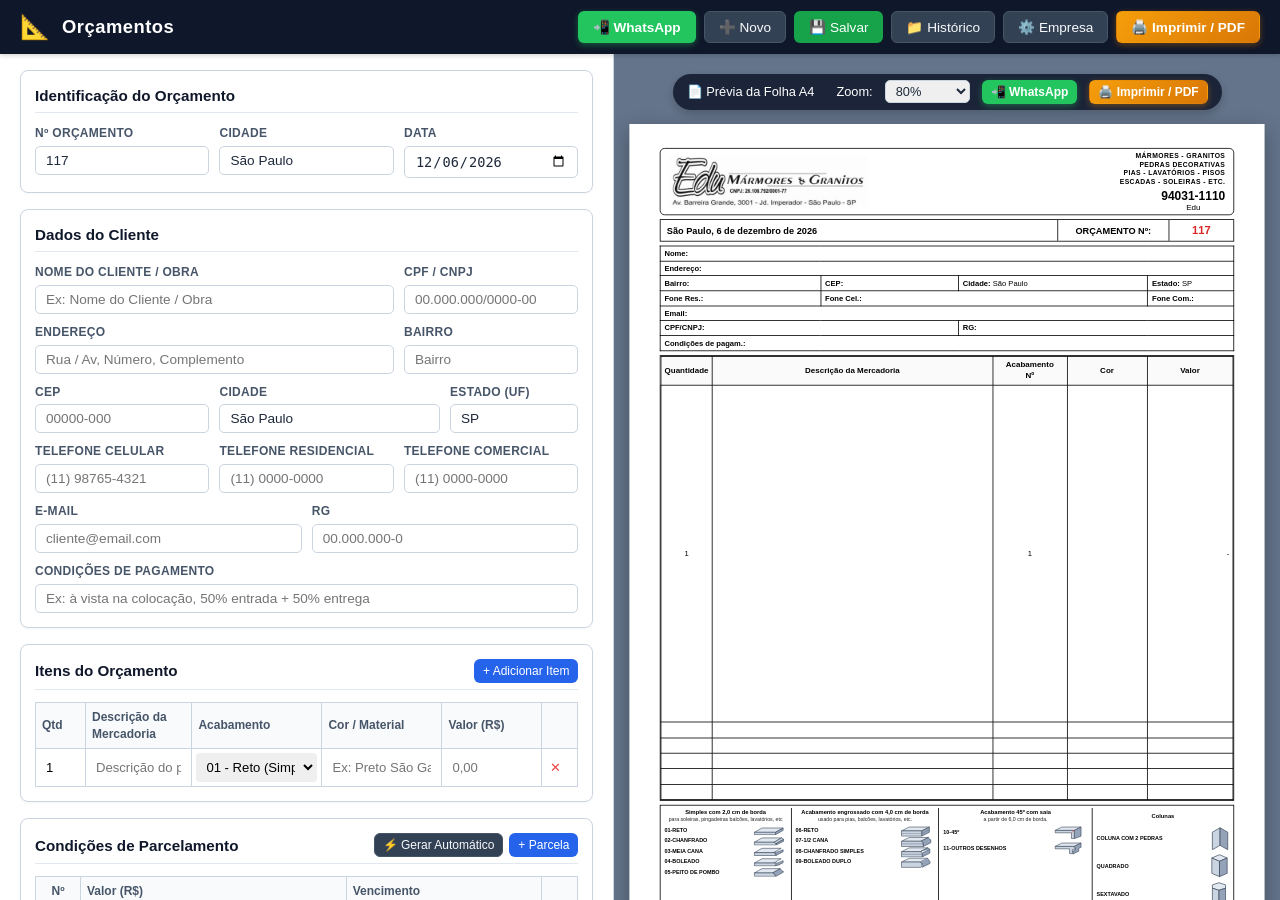
==== AndroidApp/Assets/www/index.html @ 476c9a17 "feat: Sistema de Orcamentos para Marmoraria com impressao A4 e suporte Android" ====
<!DOCTYPE html>
<html lang="pt-BR">
<head>
  <meta charset="UTF-8">
  <meta name="viewport" content="width=device-width, initial-scale=1.0, maximum-scale=1.0, user-scalable=no">
  <title>Sistema de Orçamentos - Marmoraria</title>
  <link rel="manifest" href="manifest.json">
  <meta name="theme-color" content="#0f172a">
  <meta name="apple-mobile-web-app-capable" content="yes">
  <meta name="apple-mobile-web-app-status-bar-style" content="black-translucent">
  <link rel="apple-touch-icon" href="icon-192.png">
  <link rel="stylesheet" href="style.css">
</head>
<body class="tab-form-active">

  <!-- BARRA DE NAVEGAÇÃO SUPERIOR -->
  <header class="top-navbar no-print">
    <div class="brand">
      <span class="brand-icon">📐</span>
      <h1>Orçamentos</h1>
    </div>
    <div class="nav-actions">
      <button type="button" class="btn btn-whatsapp" id="btn-whatsapp" onclick="enviarWhatsApp()" title="Enviar Orçamento pelo WhatsApp">
        📲 WhatsApp
      </button>
      <button type="button" class="btn btn-secondary" id="btn-novo-orcamento">
        ➕ Novo
      </button>
      <button type="button" class="btn btn-success" id="btn-salvar-orcamento">
        💾 Salvar
      </button>
      <button type="button" class="btn btn-secondary" id="btn-historico">
        📁 Histórico
      </button>
      <button type="button" class="btn btn-secondary" id="btn-empresa-config">
        ⚙️ Empresa
      </button>
      <button type="button" class="btn btn-print" id="btn-imprimir">
        🖨️ Imprimir / PDF
      </button>
    </div>
  </header>

  <!-- ÁREA PRINCIPAL DIVIDIDA -->
  <main class="main-container">
    
    <!-- PAINEL ESQUERDO: FORMULÁRIO DE ENTRADA -->
    <aside class="form-panel no-print">
      
      <!-- IDENTIFICAÇÃO DO ORÇAMENTO -->
      <section class="section-card">
        <h2 class="section-title">
          <span>Identificação do Orçamento</span>
        </h2>
        <div class="form-grid">
          <div class="form-group col-4">
            <label for="f-numero">Nº Orçamento</label>
            <input type="text" id="f-numero" class="form-control" placeholder="116">
          </div>
          <div class="form-group col-4">
            <label for="f-cidade">Cidade</label>
            <input type="text" id="f-cidade" class="form-control" placeholder="São Paulo">
          </div>
          <div class="form-group col-4">
            <label for="f-data">Data</label>
            <input type="date" id="f-data" class="form-control">
          </div>
        </div>
      </section>

      <!-- DADOS DO CLIENTE -->
      <section class="section-card">
        <h2 class="section-title">
          <span>Dados do Cliente</span>
        </h2>
        <div class="form-grid">
          <div class="form-group col-8">
            <label for="f-cli-nome">Nome do Cliente / Obra</label>
            <input type="text" id="f-cli-nome" class="form-control" placeholder="Ex: Nome do Cliente / Obra">
          </div>
          <div class="form-group col-4">
            <label for="f-cli-cpfcnpj">CPF / CNPJ</label>
            <input type="text" id="f-cli-cpfcnpj" class="form-control" placeholder="00.000.000/0000-00">
          </div>

          <div class="form-group col-8">
            <label for="f-cli-endereco">Endereço</label>
            <input type="text" id="f-cli-endereco" class="form-control" placeholder="Rua / Av, Número, Complemento">
          </div>
          <div class="form-group col-4">
            <label for="f-cli-bairro">Bairro</label>
            <input type="text" id="f-cli-bairro" class="form-control" placeholder="Bairro">
          </div>

          <div class="form-group col-4">
            <label for="f-cli-cep">CEP</label>
            <input type="text" id="f-cli-cep" class="form-control" placeholder="00000-000">
          </div>
          <div class="form-group col-5">
            <label for="f-cli-cidade">Cidade</label>
            <input type="text" id="f-cli-cidade" class="form-control" placeholder="Cidade">
          </div>
          <div class="form-group col-3">
            <label for="f-cli-estado">Estado (UF)</label>
            <input type="text" id="f-cli-estado" class="form-control" placeholder="SP">
          </div>

          <div class="form-group col-4">
            <label for="f-cli-fonecel">Telefone Celular</label>
            <input type="text" id="f-cli-fonecel" class="form-control" placeholder="(11) 98765-4321">
          </div>
          <div class="form-group col-4">
            <label for="f-cli-foneres">Telefone Residencial</label>
            <input type="text" id="f-cli-foneres" class="form-control" placeholder="(11) 0000-0000">
          </div>
          <div class="form-group col-4">
            <label for="f-cli-fonecom">Telefone Comercial</label>
            <input type="text" id="f-cli-fonecom" class="form-control" placeholder="(11) 0000-0000">
          </div>

          <div class="form-group col-6">
            <label for="f-cli-email">E-mail</label>
            <input type="email" id="f-cli-email" class="form-control" placeholder="cliente@email.com">
          </div>
          <div class="form-group col-6">
            <label for="f-cli-rg">RG</label>
            <input type="text" id="f-cli-rg" class="form-control" placeholder="00.000.000-0">
          </div>

          <div class="form-group col-12">
            <label for="f-cli-condpag">Condições de Pagamento</label>
            <input type="text" id="f-cli-condpag" class="form-control" placeholder="Ex: à vista na colocação, 50% entrada + 50% entrega">
          </div>
        </div>
      </section>

      <!-- TABELA DE ITENS / MERCADORIAS -->
      <section class="section-card">
        <div class="section-title">
          <span>Itens do Orçamento</span>
          <button type="button" class="btn btn-primary btn-sm" id="btn-adicionar-item">
            + Adicionar Item
          </button>
        </div>
        
        <table class="items-table">
          <thead>
            <tr>
              <th style="width: 50px;">Qtd</th>
              <th>Descrição da Mercadoria</th>
              <th style="width: 130px;">Acabamento</th>
              <th style="width: 120px;">Cor / Material</th>
              <th style="width: 100px;">Valor (R$)</th>
              <th style="width: 36px;"></th>
            </tr>
          </thead>
          <tbody id="itens-form-tbody">
            <!-- Gerado dinamicamente -->
          </tbody>
        </table>
      </section>

      <!-- PARCELAMENTO E PAGAMENTO -->
      <section class="section-card">
        <div class="section-title">
          <span>Condições de Parcelamento</span>
          <div style="display: flex; gap: 6px;">
            <button type="button" class="btn btn-secondary btn-sm" id="btn-gerar-parcelas">
              ⚡ Gerar Automático
            </button>
            <button type="button" class="btn btn-primary btn-sm" id="btn-adicionar-parcela">
              + Parcela
            </button>
          </div>
        </div>

        <table class="items-table">
          <thead>
            <tr>
              <th style="width: 45px; text-align: center;">Nº</th>
              <th>Valor (R$)</th>
              <th>Vencimento</th>
              <th style="width: 36px;"></th>
            </tr>
          </thead>
          <tbody id="parcelas-form-tbody">
            <!-- Gerado dinamicamente -->
          </tbody>
        </table>
      </section>

      <!-- OBSERVAÇÕES E DADOS BANCÁRIOS -->
      <section class="section-card">
        <h2 class="section-title">
          <span>Observações & Dados Bancários</span>
        </h2>
        <div class="form-grid">
          <div class="form-group col-12">
            <label for="f-observacoes">Observações do Orçamento (em vermelho no documento)</label>
            <textarea id="f-observacoes" class="form-control" rows="2"></textarea>
          </div>
          <div class="form-group col-12">
            <label for="f-dadosbancarios">Dados Bancários / PIX no Rodapé</label>
            <textarea id="f-dadosbancarios" class="form-control" rows="2"></textarea>
          </div>
        </div>
      </section>

    </aside>

    <!-- PAINEL DIREITO: PRÉVIA AO VIVO DA FOLHA A4 -->
    <section class="preview-panel">
      
      <div class="preview-toolbar no-print">
        <span>📄 Prévia da Folha A4</span>
        <label for="preview-zoom" style="font-size: 0.8rem; margin-left: 10px;">Zoom:</label>
        <select id="preview-zoom" class="form-control" style="width: 85px; padding: 2px 6px; font-size: 0.8rem;">
          <option value="0.7">70%</option>
          <option value="0.8" selected>80%</option>
          <option value="0.9">90%</option>
          <option value="1.0">100%</option>
        </select>
        <button type="button" class="btn btn-whatsapp btn-sm" onclick="enviarWhatsApp()" title="Enviar pelo WhatsApp">
          📲 WhatsApp
        </button>
        <button type="button" class="btn btn-print btn-sm" onclick="executarImpressao()">
          🖨️ Imprimir / PDF
        </button>
      </div>

      <!-- =========================================================
           DOCUMENTO A4 IMPRESSO (LAYOUT IDÊNTICO AO EXEMPLO FORNECIDO)
           ========================================================= -->
      <div class="a4-sheet" id="a4-sheet-document" style="transform: scale(0.8); margin-bottom: -60px;">
        
        <!-- 1. CABEÇALHO DA EMPRESA -->
        <header class="orc-header">
          <div class="header-left">
            <img src="logo.png" alt="Edu Mármores & Granitos" class="header-logo-img" id="p-emp-logo-img">
          </div>
          <div class="header-right">
            <div class="specialties-list" id="p-emp-especialidades">
              <div>MÁRMORES - GRANITOS</div>
              <div>PEDRAS DECORATIVAS</div>
              <div>PIAS - LAVATÓRIOS - PISOS</div>
              <div>ESCADAS - SOLEIRAS - ETC.</div>
            </div>
            <div class="header-phones" id="p-emp-phones-container">
              <div class="phone-contact">
                <span class="phone-number" id="p-emp-fone1">94031-1110</span>
                <span class="person-name" id="p-emp-resp1">Edu</span>
              </div>
            </div>
          </div>
        </header>

        <!-- 2. DATA E NÚMERO DO ORÇAMENTO -->
        <div class="orc-meta-bar">
          <div class="orc-meta-date" id="p-data-extenso">
            São Paulo, 21 de janeiro de 2021
          </div>
          <div class="orc-meta-title">
            ORÇAMENTO Nº:
          </div>
          <div class="orc-meta-number" id="p-numero">
            116
          </div>
        </div>

        <!-- 3. DADOS DO CLIENTE -->
        <table class="client-info-table">
          <tbody>
            <tr>
              <td colspan="4"><span class="lbl">Nome: </span><span class="val" id="p-cli-nome"></span></td>
            </tr>
            <tr>
              <td colspan="4"><span class="lbl">Endereço: </span><span class="val" id="p-cli-endereco"></span></td>
            </tr>
            <tr>
              <td style="width: 28%;"><span class="lbl">Bairro: </span><span class="val" id="p-cli-bairro"></span></td>
              <td style="width: 24%;"><span class="lbl">CEP: </span><span class="val" id="p-cli-cep"></span></td>
              <td style="width: 33%;"><span class="lbl">Cidade: </span><span class="val" id="p-cli-cidade"></span></td>
              <td style="width: 15%;"><span class="lbl">Estado: </span><span class="val" id="p-cli-estado"></span></td>
            </tr>
            <tr>
              <td style="width: 28%;"><span class="lbl">Fone Res.: </span><span class="val" id="p-cli-foneres"></span></td>
              <td colspan="2"><span class="lbl">Fone Cel.: </span><span class="val" id="p-cli-fonecel"></span></td>
              <td><span class="lbl">Fone Com.: </span><span class="val" id="p-cli-fonecom"></span></td>
            </tr>
            <tr>
              <td colspan="4"><span class="lbl">Email: </span><span class="val" id="p-cli-email"></span></td>
            </tr>
            <tr>
              <td colspan="2"><span class="lbl">CPF/CNPJ: </span><span class="val" id="p-cli-cpfcnpj"></span></td>
              <td colspan="2"><span class="lbl">RG: </span><span class="val" id="p-cli-rg"></span></td>
            </tr>
            <tr>
              <td colspan="4"><span class="lbl">Condições de pagam.: </span><span class="val" id="p-cli-condpag"></span></td>
            </tr>
          </tbody>
        </table>

        <!-- 4. TABELA DE ITENS / MERCADORIAS -->
        <div class="products-table-container">
          <table class="products-table">
            <thead>
              <tr>
                <th class="col-qtd">Quantidade</th>
                <th class="col-desc">Descrição da Mercadoria</th>
                <th class="col-acab">Acabamento<br>Nº</th>
                <th class="col-cor">Cor</th>
                <th class="col-val">Valor</th>
              </tr>
            </thead>
            <tbody id="p-itens-tbody">
              <!-- Itens preenchidos via JavaScript -->
            </tbody>
          </table>
        </div>

        <!-- 5. SEÇÃO DE ILUSTRAÇÕES DE ACABAMENTOS (BORDAS E COLUNAS) -->
        <div class="acabamentos-section">
          <div class="acabamentos-grid">
            
            <!-- Grupo 1: Simples 2.0 cm -->
            <div class="acab-group">
              <div class="acab-header">
                Simples com 2,0 cm de borda<br>
                <span class="sub">para soleiras, pingadeiras balcões, lavatórios, etc</span>
              </div>
              <div class="acab-items-list" id="acab-simples-list">
                <!-- Gerado por acabamentos.js -->
              </div>
            </div>

            <!-- Grupo 2: Engrossado 4.0 cm -->
            <div class="acab-group">
              <div class="acab-header">
                Acabamento engrossado com 4,0 cm de borda<br>
                <span class="sub">usado para pias, balcões, lavatórios, etc.</span>
              </div>
              <div class="acab-items-list" id="acab-engrossado-list">
                <!-- Gerado por acabamentos.js -->
              </div>
            </div>

            <!-- Grupo 3: 45º com saia -->
            <div class="acab-group">
              <div class="acab-header">
                Acabamento 45º com saia<br>
                <span class="sub">a partir de 6,0 cm de borda.</span>
              </div>
              <div class="acab-items-list" id="acab-saia-list">
                <!-- Gerado por acabamentos.js -->
              </div>
            </div>

            <!-- Grupo 4: Colunas -->
            <div class="acab-group">
              <div class="acab-header">
                Colunas
              </div>
              <div class="columns-diagram-container" id="colunas-diagram-box">
                <!-- Gerado por acabamentos.js -->
              </div>
            </div>

          </div>
        </div>

        <!-- 6. SEÇÃO FINANCEIRA: PARCELAS, TOTAL E OBSERVAÇÕES -->
        <div class="financial-section">
          <div class="parcelas-box">
            <table class="parcelas-table">
              <thead>
                <tr>
                  <th style="width: 45px;">parcela</th>
                  <th style="width: 65px;">valor</th>
                  <th>vencimento</th>
                </tr>
              </thead>
              <tbody id="p-parcelas-tbody">
                <!-- Parcelas preenchidas via JavaScript -->
              </tbody>
            </table>
          </div>
          <div class="total-and-obs">
            <div class="total-row">
              <span class="total-title">Valor total :</span>
              <span class="total-currency">R$</span>
              <span class="total-value-display" id="p-total-valor">860,00</span>
            </div>
            <div class="obs-row" id="p-obs-container">
              <div class="obs-box">
                OBS: Material para instalação será por conta do cliente
              </div>
            </div>
          </div>
        </div>

        <!-- 7. BLOCO DE FECHAMENTO (ASSINATURAS E DADOS BANCÁRIOS) -->
        <div class="orc-footer-block">
          <div class="signatures-section">
            <div class="sign-line">VENDEDOR</div>
            <div class="sign-line">COMPRADOR</div>
          </div>

          <!-- 8. DADOS BANCÁRIOS / PIX NO RODAPÉ -->
          <footer class="bank-details-footer" id="p-dadosbancarios">
            Dados Bancarios: Caixa Econômica Agencia:242/ operação 013/ conta poupança 7675-7/ CPF:148.374.878-23 Cicero Eduardo dos Santos
          </footer>
        </div>

      </div>

    </section>

  </main>

  <!-- MODAL: HISTÓRICO DE ORÇAMENTOS -->
  <div class="modal-backdrop" id="modal-historico">
    <div class="modal-content">
      <div class="modal-header">
        <h2>📁 Histórico de Orçamentos Salvos</h2>
        <button type="button" class="modal-close" onclick="fecharModalHistorico()">✕</button>
      </div>
      <div class="modal-body">
        <div id="historico-lista">
          <!-- Lista gerada dinamicamente -->
        </div>
      </div>
      <div class="modal-footer">
        <label class="btn btn-secondary btn-sm" style="margin-right: auto; cursor: pointer;">
          📥 Importar Backup JSON
          <input type="file" accept=".json" style="display: none;" onchange="importarDadosJson(event)">
        </label>
        <button type="button" class="btn btn-secondary btn-sm" onclick="exportarDadosJson()">
          📤 Exportar Backup JSON
        </button>
        <button type="button" class="btn btn-primary btn-sm" onclick="fecharModalHistorico()">
          Fechar
        </button>
      </div>
    </div>
  </div>

  <!-- MODAL: CONFIGURAÇÕES DA EMPRESA -->
  <div class="modal-backdrop" id="modal-empresa">
    <div class="modal-content">
      <div class="modal-header">
        <h2>⚙️ Configurações da Marmoraria</h2>
        <button type="button" class="modal-close" onclick="fecharModalEmpresa()">✕</button>
      </div>
      <div class="modal-body">
        <div class="form-grid">
          <div class="form-group col-4">
            <label for="cfg-logotexto">Texto do Logo (Símbolo)</label>
            <input type="text" id="cfg-logotexto" class="form-control" placeholder="Edu">
          </div>
          <div class="form-group col-8">
            <label for="cfg-nome">Nome Comercial</label>
            <input type="text" id="cfg-nome" class="form-control" placeholder="MÁRMORES & GRANITOS">
          </div>
          <div class="form-group col-6">
            <label for="cfg-cnpj">CNPJ da Empresa</label>
            <input type="text" id="cfg-cnpj" class="form-control" placeholder="00.000.000/0001-00">
          </div>
          <div class="form-group col-6">
            <label for="cfg-cidadepadrao">Cidade Padrão</label>
            <input type="text" id="cfg-cidadepadrao" class="form-control" placeholder="São Paulo">
          </div>
          <div class="form-group col-12">
            <label for="cfg-endereco">Endereço Completo</label>
            <input type="text" id="cfg-endereco" class="form-control">
          </div>
          <div class="form-group col-6">
            <label for="cfg-fone1">Telefone Principal</label>
            <input type="text" id="cfg-fone1" class="form-control" placeholder="94031-1110">
          </div>
          <div class="form-group col-6">
            <label for="cfg-resp1">Responsável</label>
            <input type="text" id="cfg-resp1" class="form-control" placeholder="Edu">
          </div>
          <div class="form-group col-6">
            <label for="cfg-fone2">Telefone Secundário (Opcional)</label>
            <input type="text" id="cfg-fone2" class="form-control" placeholder="Deixe em branco se não houver">
          </div>
          <div class="form-group col-6">
            <label for="cfg-resp2">Responsável Secundário (Opcional)</label>
            <input type="text" id="cfg-resp2" class="form-control" placeholder="Deixe em branco se não houver">
          </div>
          <div class="form-group col-12">
            <label for="cfg-especialidades">Especialidades / Serviços (uma por linha)</label>
            <textarea id="cfg-especialidades" class="form-control" rows="3"></textarea>
          </div>
          <div class="form-group col-12">
            <label for="cfg-dadosbancarios">Dados Bancários / PIX Padrão (Rodapé)</label>
            <textarea id="cfg-dadosbancarios" class="form-control" rows="2"></textarea>
          </div>
          <div class="form-group col-12">
            <label for="cfg-observacoespadrao">Observação Padrão do Orçamento</label>
            <input type="text" id="cfg-observacoespadrao" class="form-control">
          </div>
        </div>
      </div>
      <div class="modal-footer">
        <button type="button" class="btn btn-secondary" onclick="fecharModalEmpresa()">Cancelar</button>
        <button type="button" class="btn btn-success" onclick="salvarConfiguracoesEmpresa()">Salvar Configurações</button>
      </div>
    </div>
  </div>

  <!-- BARRA INFERIOR DE ABAS PARA CELULAR / ANDROID -->
  <nav class="mobile-bottom-nav no-print" id="mobile-nav">
    <button type="button" class="mobile-nav-tab active" id="tab-btn-form" onclick="alternarAbaMobile('form')">
      <span class="tab-icon">📝</span>
      <span class="tab-label">Formulário</span>
    </button>
    <button type="button" class="mobile-nav-tab" id="tab-btn-preview" onclick="alternarAbaMobile('preview')">
      <span class="tab-icon">📄</span>
      <span class="tab-label">Folha / PDF</span>
    </button>
    <button type="button" class="mobile-nav-tab btn-tab-zap" onclick="enviarWhatsApp()">
      <span class="tab-icon">📲</span>
      <span class="tab-label">WhatsApp</span>
    </button>
    <button type="button" class="mobile-nav-tab" onclick="executarImpressao()">
      <span class="tab-icon">🖨️</span>
      <span class="tab-label">Gerar PDF</span>
    </button>
  </nav>

  <!-- SCRIPTS -->
  <script src="acabamentos.js"></script>
  <script src="app.js"></script>
</body>
</html>
---- AndroidApp/Assets/www/style.css ----
/* Sistema de Orçamentos - Mármores e Granitos */
:root {
  --primary: #1e3a8a;
  --primary-hover: #1d4ed8;
  --secondary: #475569;
  --bg-color: #f1f5f9;
  --card-bg: #ffffff;
  --border-color: #cbd5e1;
  --text-color: #1e293b;
  --danger: #dc2626;
  --success: #16a34a;
}

* {
  box-sizing: border-box;
  margin: 0;
  padding: 0;
}

body {
  font-family: 'Segoe UI', Tahoma, Geneva, Verdana, sans-serif;
  background-color: var(--bg-color);
  color: var(--text-color);
  line-height: 1.4;
  height: 100vh;
  display: flex;
  flex-direction: column;
  overflow: hidden;
}

/* Barra Superior */
.top-navbar {
  background: #0f172a;
  color: #fff;
  padding: 10px 20px;
  display: flex;
  justify-content: space-between;
  align-items: center;
  box-shadow: 0 2px 4px rgba(0,0,0,0.15);
  z-index: 100;
  flex-shrink: 0;
}

.brand {
  display: flex;
  align-items: center;
  gap: 12px;
}

.brand-icon {
  font-size: 24px;
}

.brand h1 {
  font-size: 1.15rem;
  font-weight: 600;
  letter-spacing: 0.5px;
}

.nav-actions {
  display: flex;
  gap: 8px;
  align-items: center;
}

.btn {
  display: inline-flex;
  align-items: center;
  gap: 6px;
  padding: 7px 14px;
  border-radius: 6px;
  font-size: 0.85rem;
  font-weight: 500;
  cursor: pointer;
  border: 1px solid transparent;
  transition: all 0.2s ease;
}

.btn-primary {
  background-color: #2563eb;
  color: white;
}
.btn-primary:hover {
  background-color: #1d4ed8;
}

.btn-success {
  background-color: #16a34a;
  color: white;
}
.btn-success:hover {
  background-color: #15803d;
}

.btn-secondary {
  background-color: #334155;
  color: #f8fafc;
  border-color: #475569;
}
.btn-secondary:hover {
  background-color: #475569;
}

.btn-print {
  background: linear-gradient(135deg, #f59e0b, #d97706);
  color: white;
  font-weight: 600;
  box-shadow: 0 2px 6px rgba(217, 119, 6, 0.4);
}
.btn-print:hover {
  background: linear-gradient(135deg, #d97706, #b45309);
}

.btn-whatsapp {
  background-color: #22c55e;
  color: white;
  font-weight: 600;
  box-shadow: 0 2px 6px rgba(34, 197, 94, 0.4);
}
.btn-whatsapp:hover {
  background-color: #16a34a;
}

.btn-danger {
  background-color: #ef4444;
  color: white;
}
.btn-danger:hover {
  background-color: #dc2626;
}

.btn-sm {
  padding: 4px 8px;
  font-size: 0.75rem;
}

/* Área Principal (Split: Formulário à esquerda, Preview à direita) */
.main-container {
  display: flex;
  flex: 1;
  overflow: hidden;
}

/* Painel de Formulário */
.form-panel {
  width: 48%;
  background: #fff;
  border-right: 1px solid var(--border-color);
  overflow-y: auto;
  padding: 16px 20px 40px;
}

.section-card {
  background: #fff;
  border: 1px solid var(--border-color);
  border-radius: 8px;
  padding: 14px;
  margin-bottom: 16px;
  box-shadow: 0 1px 3px rgba(0,0,0,0.04);
}

.section-title {
  font-size: 0.95rem;
  font-weight: 600;
  color: #0f172a;
  border-bottom: 1px solid #e2e8f0;
  padding-bottom: 6px;
  margin-bottom: 12px;
  display: flex;
  justify-content: space-between;
  align-items: center;
}

.form-grid {
  display: grid;
  grid-template-columns: repeat(12, 1fr);
  gap: 10px;
}

.col-1 { grid-column: span 1; }
.col-2 { grid-column: span 2; }
.col-3 { grid-column: span 3; }
.col-4 { grid-column: span 4; }
.col-5 { grid-column: span 5; }
.col-6 { grid-column: span 6; }
.col-7 { grid-column: span 7; }
.col-8 { grid-column: span 8; }
.col-9 { grid-column: span 9; }
.col-10 { grid-column: span 10; }
.col-11 { grid-column: span 11; }
.col-12 { grid-column: span 12; }

.form-group {
  display: flex;
  flex-direction: column;
  gap: 4px;
}

.form-group label {
  font-size: 0.75rem;
  font-weight: 600;
  color: #475569;
  text-transform: uppercase;
  letter-spacing: 0.3px;
}

.form-control {
  padding: 6px 10px;
  border: 1px solid var(--border-color);
  border-radius: 5px;
  font-size: 0.85rem;
  color: #1e293b;
  outline: none;
  transition: border-color 0.2s ease, box-shadow 0.2s ease;
}

.form-control:focus {
  border-color: #3b82f6;
  box-shadow: 0 0 0 3px rgba(59, 130, 246, 0.15);
}

textarea.form-control {
  resize: vertical;
  min-height: 50px;
}

/* Tabela de Itens no Formulário */
.items-table {
  width: 100%;
  border-collapse: collapse;
  font-size: 0.85rem;
  margin-top: 8px;
}

.items-table th {
  background: #f8fafc;
  border: 1px solid var(--border-color);
  padding: 6px;
  text-align: left;
  font-size: 0.75rem;
  font-weight: 600;
  color: #475569;
}

.items-table td {
  border: 1px solid var(--border-color);
  padding: 4px;
}

.items-table input, .items-table select {
  width: 100%;
  border: 1px solid transparent;
  padding: 5px;
  font-size: 0.82rem;
  border-radius: 4px;
}

.items-table input:focus, .items-table select:focus {
  border-color: #3b82f6;
  background-color: #eff6ff;
  outline: none;
}

.btn-icon {
  background: none;
  border: none;
  cursor: pointer;
  padding: 4px;
  border-radius: 4px;
  color: #ef4444;
  display: flex;
  align-items: center;
  justify-content: center;
}
.btn-icon:hover {
  background: #fee2e2;
}

/* Painel de Preview */
.preview-panel {
  width: 52%;
  background: #64748b;
  overflow-y: auto;
  display: flex;
  flex-direction: column;
  align-items: center;
  padding: 20px 10px 40px;
}

.preview-toolbar {
  background: rgba(15, 23, 42, 0.85);
  backdrop-filter: blur(4px);
  padding: 6px 14px;
  border-radius: 20px;
  color: white;
  display: flex;
  align-items: center;
  gap: 12px;
  margin-bottom: 14px;
  box-shadow: 0 4px 8px rgba(0,0,0,0.2);
  position: sticky;
  top: 0;
  z-index: 50;
}

.preview-toolbar span {
  font-size: 0.8rem;
  font-weight: 500;
}

/* ===================================================
   FOLHA DE ORÇAMENTO (A4) - IDÊNTICA AO MODELO
   =================================================== */
.a4-sheet {
  background: #ffffff;
  width: 210mm;
  min-height: 297mm;
  height: 297mm;
  padding: 8mm 10mm;
  box-sizing: border-box;
  box-shadow: 0 8px 24px rgba(0,0,0,0.3);
  color: #000000;
  font-family: Arial, Helvetica, sans-serif;
  display: flex;
  flex-direction: column;
  justify-content: space-between;
  position: relative;
  transform-origin: top center;
}

/* CABEÇALHO DA EMPRESA */
.orc-header {
  border: 1.5px solid #000;
  border-radius: 6px;
  padding: 4px 10px;
  margin-bottom: 5px;
  display: flex;
  justify-content: space-between;
  align-items: center;
  min-height: 72px;
}

.header-left {
  display: flex;
  align-items: center;
}

.header-logo-img {
  height: 64px;
  max-width: 330px;
  object-fit: contain;
  display: block;
}

.header-right {
  text-align: right;
  display: flex;
  flex-direction: column;
  align-items: flex-end;
  justify-content: center;
}

.specialties-list {
  font-size: 8.5px;
  font-weight: bold;
  letter-spacing: 0.5px;
  line-height: 1.25;
  text-align: right;
}

.header-phones {
  margin-top: 4px;
  display: flex;
  gap: 14px;
  font-size: 14px;
  font-weight: bold;
}

.phone-contact {
  display: flex;
  flex-direction: column;
  align-items: center;
  line-height: 1.1;
}

.phone-contact span.phone-number {
  font-size: 15px;
  font-weight: bold;
}

.phone-contact span.person-name {
  font-size: 10px;
  font-weight: normal;
}

/* BARRA DE DATA E NÚMERO DO ORÇAMENTO */
.orc-meta-bar {
  display: grid;
  grid-template-columns: 1fr 140px 80px;
  border: 1.5px solid #000;
  font-size: 11.5px;
  font-weight: bold;
  margin-bottom: 5px;
  background: #fff;
}

.orc-meta-date {
  padding: 3px 8px;
  display: flex;
  align-items: center;
  gap: 5px;
}

.orc-meta-title {
  border-left: 1.5px solid #000;
  border-right: 1.5px solid #000;
  padding: 3px 8px;
  text-align: center;
  display: flex;
  align-items: center;
  justify-content: center;
  text-transform: uppercase;
}

.orc-meta-number {
  padding: 3px 8px;
  text-align: center;
  color: #dc2626;
  font-size: 14px;
  display: flex;
  align-items: center;
  justify-content: center;
}

/* TABELA DE DADOS DO CLIENTE */
.client-info-table {
  width: 100%;
  border-collapse: collapse;
  font-size: 9.5px;
  border: 1.5px solid #000;
  margin-bottom: 5px;
}

.client-info-table td {
  border: 1px solid #000;
  padding: 2.2px 5px;
  vertical-align: middle;
}

.client-info-table .lbl {
  font-weight: bold;
}

.client-info-table .val {
  font-weight: 500;
}

/* TABELA DE MERCADORIAS */
.products-table-container {
  border: 1.5px solid #000;
  margin-bottom: 5px;
  flex: 1 1 auto;
  display: flex;
  flex-direction: column;
}

.products-table {
  width: 100%;
  border-collapse: collapse;
  font-size: 9.5px;
  height: 100%;
}

.products-table th {
  border: 1px solid #000;
  padding: 3.5px 2px;
  text-align: center;
  font-weight: bold;
  font-size: 10px;
  background: #fafafa;
}

.products-table td {
  border: 1px solid #000;
  padding: 2.5px 4px;
  vertical-align: middle;
}

.col-qtd { width: 9%; text-align: center; }
.col-desc { width: 49%; text-align: left; }
.col-acab { width: 13%; text-align: center; }
.col-cor { width: 14%; text-align: center; }
.col-val { width: 15%; text-align: right; }

/* SEÇÃO DE ILUSTRAÇÃO DOS ACABAMENTOS */
.acabamentos-section {
  border: 1.5px solid #000;
  padding: 3px 5px;
  margin-bottom: 4px;
  background: #fff;
}

.acabamentos-grid {
  display: grid;
  grid-template-columns: 1.15fr 1.3fr 1.35fr 1.2fr;
  gap: 5px;
}

.acab-group {
  border-right: 1px solid #000;
  padding-right: 5px;
}
.acab-group:last-child {
  border-right: none;
  padding-right: 0;
}

.acab-header {
  font-size: 7.2px;
  font-weight: bold;
  text-align: center;
  margin-bottom: 2px;
  line-height: 1.1;
  min-height: 20px;
  display: flex;
  flex-direction: column;
  justify-content: center;
}

.acab-header span.sub {
  font-size: 6.5px;
  font-weight: normal;
  color: #222;
}

.acab-items-list {
  display: flex;
  flex-direction: column;
  gap: 2px;
}

.acab-item-row {
  display: flex;
  align-items: center;
  justify-content: space-between;
  font-size: 6.8px;
  font-weight: bold;
}

.acab-item-row span {
  white-space: nowrap;
}

.acab-item-svg {
  width: 42px;
  height: 11px;
}

.columns-diagram-container {
  display: flex;
  flex-direction: column;
  gap: 3px;
}

.column-drawing-item {
  display: flex;
  align-items: center;
  justify-content: space-between;
  font-size: 6.8px;
  font-weight: bold;
}

/* SEÇÃO FINANCEIRA (PARCELAS + TOTAL + OBS) */
.financial-section {
  display: grid;
  grid-template-columns: 180px 1fr;
  border: 1.5px solid #000;
  margin-bottom: 4px;
  min-height: 56px;
}

.parcelas-box {
  border-right: 1.5px solid #000;
}

.parcelas-table {
  width: 100%;
  border-collapse: collapse;
  font-size: 8.5px;
  text-align: center;
}

.parcelas-table th, .parcelas-table td {
  border: 1px solid #000;
  padding: 2px;
}

.parcelas-table th {
  background: #fafafa;
  font-weight: bold;
}

.total-and-obs {
  display: flex;
  flex-direction: column;
}

.total-row {
  border-bottom: 1.5px solid #000;
  display: flex;
  align-items: center;
  justify-content: space-between;
  padding: 4px 10px;
  font-weight: bold;
}

.total-title {
  font-size: 14px;
  letter-spacing: 0.5px;
}

.total-currency {
  font-size: 16px;
}

.total-value-display {
  font-size: 18px;
  font-weight: 900;
}

.obs-row {
  display: flex;
  align-items: center;
  justify-content: center;
  padding: 4px;
  flex-grow: 1;
}

.obs-box {
  border: 1.5px solid #000;
  border-radius: 3px;
  padding: 3px 6px;
  color: #dc2626;
  font-weight: bold;
  font-size: 9px;
  text-align: center;
  line-height: 1.2;
}

/* SEÇÃO DE ASSINATURAS E DADOS BANCÁRIOS */
.signatures-section {
  display: flex;
  justify-content: space-around;
  margin: 6px 0 3px;
  text-align: center;
}

.sign-line {
  width: 185px;
  border-top: 1px solid #000;
  padding-top: 2px;
  font-size: 10px;
  font-weight: bold;
  text-transform: uppercase;
}

.bank-details-footer {
  font-size: 7.8px;
  text-align: center;
  font-weight: bold;
  line-height: 1.2;
  padding-top: 2px;
  border-top: 1px dotted #888;
}

/* MODAL HISTÓRICO & CONFIGURAÇÕES */
.modal-backdrop {
  display: none;
  position: fixed;
  top: 0;
  left: 0;
  right: 0;
  bottom: 0;
  background: rgba(0,0,0,0.6);
  z-index: 1000;
  align-items: center;
  justify-content: center;
}

.modal-backdrop.active {
  display: flex;
}

.modal-content {
  background: white;
  border-radius: 8px;
  width: 90%;
  max-width: 650px;
  max-height: 85vh;
  display: flex;
  flex-direction: column;
  box-shadow: 0 10px 30px rgba(0,0,0,0.3);
  animation: fadeIn 0.2s ease;
}

@keyframes fadeIn {
  from { opacity: 0; transform: scale(0.97); }
  to { opacity: 1; transform: scale(1); }
}

.modal-header {
  padding: 12px 18px;
  border-bottom: 1px solid #e2e8f0;
  display: flex;
  justify-content: space-between;
  align-items: center;
}

.modal-header h2 {
  font-size: 1.1rem;
  font-weight: 600;
}

.modal-close {
  background: none;
  border: none;
  font-size: 22px;
  cursor: pointer;
  color: #64748b;
}

.modal-body {
  padding: 16px 18px;
  overflow-y: auto;
  flex: 1;
}

.modal-footer {
  padding: 10px 18px;
  border-top: 1px solid #e2e8f0;
  display: flex;
  justify-content: flex-end;
  gap: 10px;
}

.history-item {
  border: 1px solid var(--border-color);
  border-radius: 6px;
  padding: 10px 12px;
  margin-bottom: 8px;
  display: flex;
  justify-content: space-between;
  align-items: center;
  transition: background 0.15s ease;
}

.history-item:hover {
  background: #f8fafc;
}

.history-item-info strong {
  display: block;
  font-size: 0.9rem;
  color: #0f172a;
}

.history-item-info span {
  font-size: 0.78rem;
  color: #64748b;
}

/* ===================================================
   BARRA DE NAVEGAÇÃO INFERIOR PARA CELULAR / ANDROID
   =================================================== */
.mobile-bottom-nav {
  display: none;
  position: fixed;
  bottom: 0;
  left: 0;
  right: 0;
  height: 56px;
  background: #0f172a;
  border-top: 1px solid #334155;
  z-index: 999;
  justify-content: space-around;
  align-items: center;
  box-shadow: 0 -2px 10px rgba(0,0,0,0.2);
}

.mobile-nav-tab {
  background: none;
  border: none;
  color: #94a3b8;
  display: flex;
  flex-direction: column;
  align-items: center;
  justify-content: center;
  font-size: 11px;
  font-weight: 600;
  cursor: pointer;
  flex: 1;
  height: 100%;
  padding: 4px 0;
  transition: all 0.2s ease;
}

.mobile-nav-tab .tab-icon {
  font-size: 18px;
  margin-bottom: 2px;
}

.mobile-nav-tab.active {
  color: #38bdf8;
  background: rgba(56, 189, 248, 0.1);
}

.mobile-nav-tab.btn-tab-zap {
  color: #4ade80;
}

/* ===================================================
   RESPONSIVIDADE PARA SMARTPHONES (MAX-WIDTH: 850PX)
   =================================================== */
@media screen and (max-width: 850px) {
  body {
    padding-bottom: 58px;
    height: auto;
    overflow-y: auto;
  }

  .top-navbar {
    padding: 8px 10px;
    flex-direction: column;
    align-items: stretch;
    gap: 8px;
  }

  .brand {
    justify-content: space-between;
  }

  .brand h1 {
    font-size: 1.05rem;
  }

  .nav-actions {
    overflow-x: auto;
    width: 100%;
    padding-bottom: 4px;
    display: flex;
    gap: 6px;
    -webkit-overflow-scrolling: touch;
  }

  .nav-actions .btn {
    padding: 6px 10px;
    font-size: 0.78rem;
    flex-shrink: 0;
  }

  .mobile-bottom-nav {
    display: flex;
  }

  .main-container {
    display: block;
    overflow: visible;
  }

  body.tab-form-active .form-panel {
    display: block !important;
    width: 100% !important;
    padding: 12px 10px 60px !important;
    border-right: none !important;
  }

  body.tab-form-active .preview-panel {
    display: none !important;
  }

  body.tab-preview-active .form-panel {
    display: none !important;
  }

  body.tab-preview-active .preview-panel {
    display: flex !important;
    width: 100% !important;
    padding: 10px 2px 70px !important;
    align-items: center;
    overflow-x: auto;
  }

  body.tab-preview-active .a4-sheet {
    transform: scale(0.48) !important;
    transform-origin: top center !important;
    margin-bottom: -140mm !important;
  }

  .form-grid {
    grid-template-columns: 1fr;
    gap: 8px;
  }

  .col-1, .col-2, .col-3, .col-4, .col-5, .col-6,
  .col-7, .col-8, .col-9, .col-10, .col-11, .col-12 {
    grid-column: span 1 !important;
  }

  .items-table {
    display: block;
    overflow-x: auto;
    white-space: nowrap;
  }

  .items-table th, .items-table td {
    font-size: 0.76rem;
    padding: 4px 3px;
  }
}

/* ===================================================
   REGRAS DE IMPRESSÃO (CTRL+P / SALVAR COMO PDF)
   =================================================== */
@media print {
  @page {
    size: A4 portrait;
    margin: 6mm 7mm;
  }

  * {
    -webkit-print-color-adjust: exact !important;
    print-color-adjust: exact !important;
  }

  html, body {
    width: 100% !important;
    height: auto !important;
    margin: 0 !important;
    padding: 0 !important;
    overflow: visible !important;
    background: #ffffff !important;
  }

  .top-navbar,
  .form-panel,
  .preview-toolbar,
  .modal-backdrop,
  .no-print {
    display: none !important;
  }

  .main-container {
    display: block !important;
    margin: 0 !important;
    padding: 0 !important;
    width: 100% !important;
    height: auto !important;
    overflow: visible !important;
  }

  .preview-panel {
    width: 100% !important;
    height: auto !important;
    background: transparent !important;
    padding: 0 !important;
    margin: 0 !important;
    display: block !important;
    overflow: visible !important;
  }

  .a4-sheet {
    width: 100% !important;
    min-height: 275mm !important;
    max-height: none !important;
    height: auto !important;
    box-sizing: border-box !important;
    box-shadow: none !important;
    padding: 0 !important;
    margin: 0 !important;
    transform: none !important;
    overflow: visible !important;
    display: block !important;
  }

  .products-table-container {
    display: block !important;
    flex: none !important;
    height: auto !important;
    border: 1.5px solid #000 !important;
    margin-bottom: 6px !important;
    break-inside: auto !important;
    page-break-inside: auto !important;
  }

  .products-table {
    height: auto !important;
  }

  .products-table tr {
    break-inside: avoid !important;
    page-break-inside: avoid !important;
  }

  /* Proteção estrita para nunca cortar blocos no meio da página */
  .orc-header,
  .orc-meta-bar,
  .client-info-table,
  .acabamentos-section,
  .financial-section,
  .orc-footer-block,
  .signatures-section,
  .bank-details-footer {
    break-inside: avoid !important;
    page-break-inside: avoid !important;
    margin-bottom: 6px !important;
  }
}
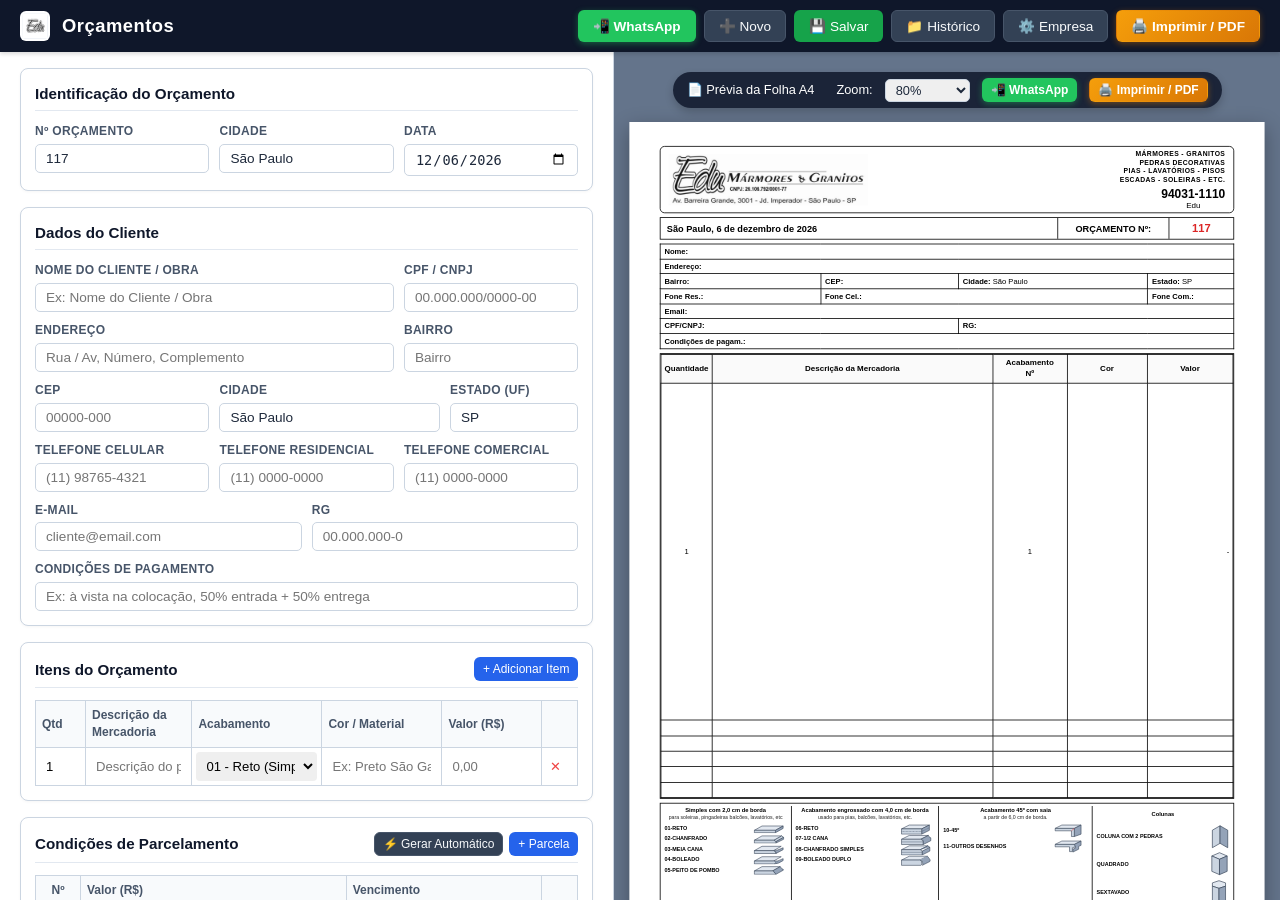
==== commit ab0540dc: "fix: atualiza icone oficial Edu (Web e APK) e ativa impressao nativa de PDF no Android" ====
--- a/AndroidApp/Assets/www/index.html
+++ b/AndroidApp/Assets/www/index.html
@@ -8,6 +8,7 @@
   <meta name="theme-color" content="#0f172a">
   <meta name="apple-mobile-web-app-capable" content="yes">
   <meta name="apple-mobile-web-app-status-bar-style" content="black-translucent">
+  <link rel="icon" type="image/png" href="favicon.png">
   <link rel="apple-touch-icon" href="icon-192.png">
   <link rel="stylesheet" href="style.css">
 </head>
@@ -16,7 +17,7 @@
   <!-- BARRA DE NAVEGAÇÃO SUPERIOR -->
   <header class="top-navbar no-print">
     <div class="brand">
-      <span class="brand-icon">📐</span>
+      <img src="favicon.png" alt="Edu" class="brand-logo-icon" style="height: 30px; width: 30px; object-fit: contain; background: #fff; border-radius: 6px; padding: 2px;">
       <h1>Orçamentos</h1>
     </div>
     <div class="nav-actions">
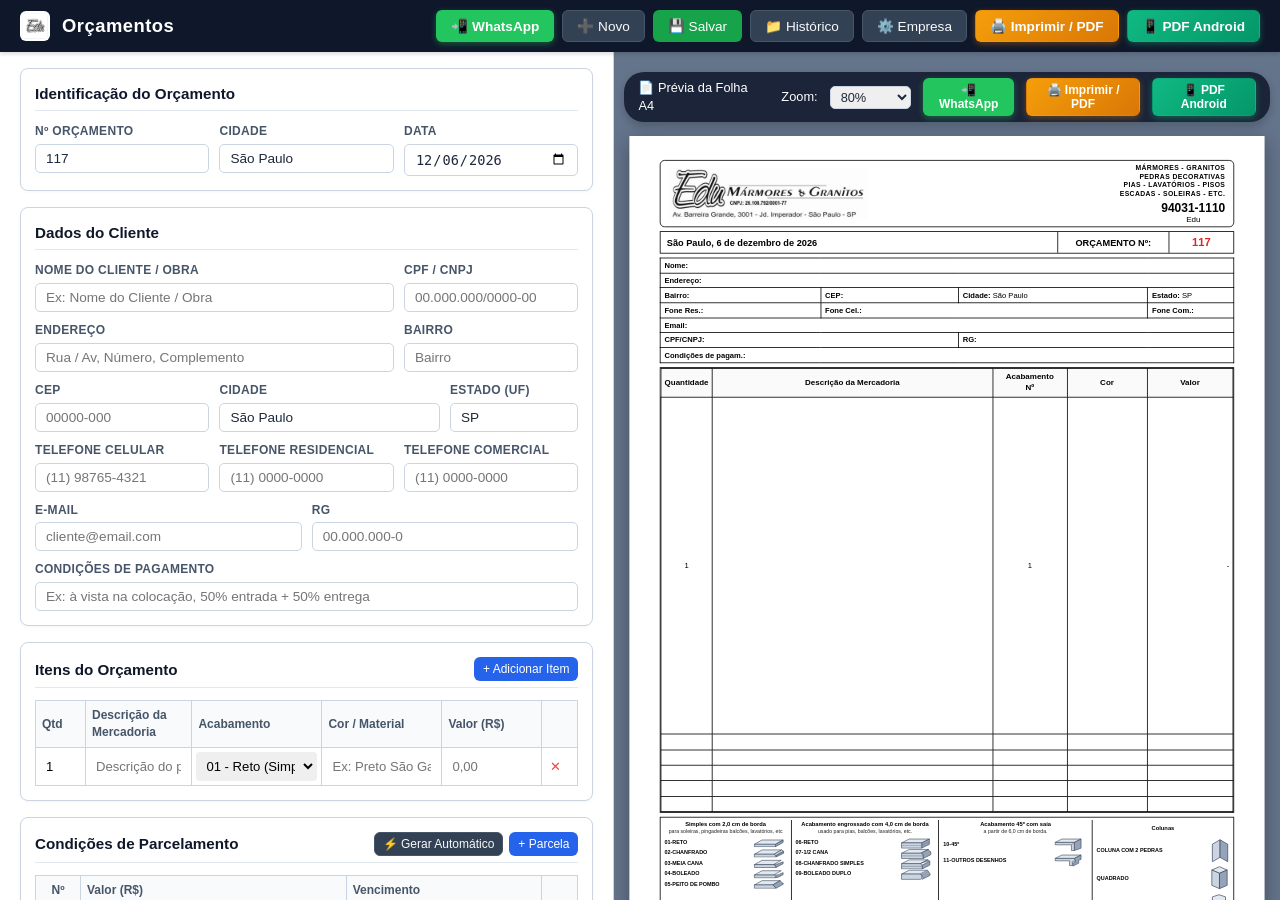
==== commit 3e153a0d: "fix: separa botao de PDF para Android e PC, remove prompt dialog e corrige crash do APK" ====
--- a/AndroidApp/Assets/www/index.html
+++ b/AndroidApp/Assets/www/index.html
@@ -36,8 +36,11 @@
       <button type="button" class="btn btn-secondary" id="btn-empresa-config">
         ⚙️ Empresa
       </button>
-      <button type="button" class="btn btn-print" id="btn-imprimir">
+      <button type="button" class="btn btn-print" id="btn-imprimir" title="Imprimir / PDF no Computador">
         🖨️ Imprimir / PDF
+      </button>
+      <button type="button" class="btn btn-android-pdf" id="btn-imprimir-android" title="Gerar PDF no Celular / Android">
+        📱 PDF Android
       </button>
     </div>
   </header>
@@ -224,8 +227,11 @@
         <button type="button" class="btn btn-whatsapp btn-sm" onclick="enviarWhatsApp()" title="Enviar pelo WhatsApp">
           📲 WhatsApp
         </button>
-        <button type="button" class="btn btn-print btn-sm" onclick="executarImpressao()">
+        <button type="button" class="btn btn-print btn-sm" onclick="executarImpressaoPC()" title="Imprimir / PDF no Computador">
           🖨️ Imprimir / PDF
+        </button>
+        <button type="button" class="btn btn-android-pdf btn-sm" onclick="executarImpressaoAndroid()" title="Gerar PDF no Celular / Android">
+          📱 PDF Android
         </button>
       </div>
 
--- a/AndroidApp/Assets/www/style.css
+++ b/AndroidApp/Assets/www/style.css
@@ -109,6 +109,16 @@
 }
 .btn-print:hover {
   background: linear-gradient(135deg, #d97706, #b45309);
+}
+
+.btn-android-pdf {
+  background: linear-gradient(135deg, #10b981, #059669);
+  color: white;
+  font-weight: 600;
+  box-shadow: 0 2px 6px rgba(16, 185, 129, 0.4);
+}
+.btn-android-pdf:hover {
+  background: linear-gradient(135deg, #059669, #047857);
 }
 
 .btn-whatsapp {
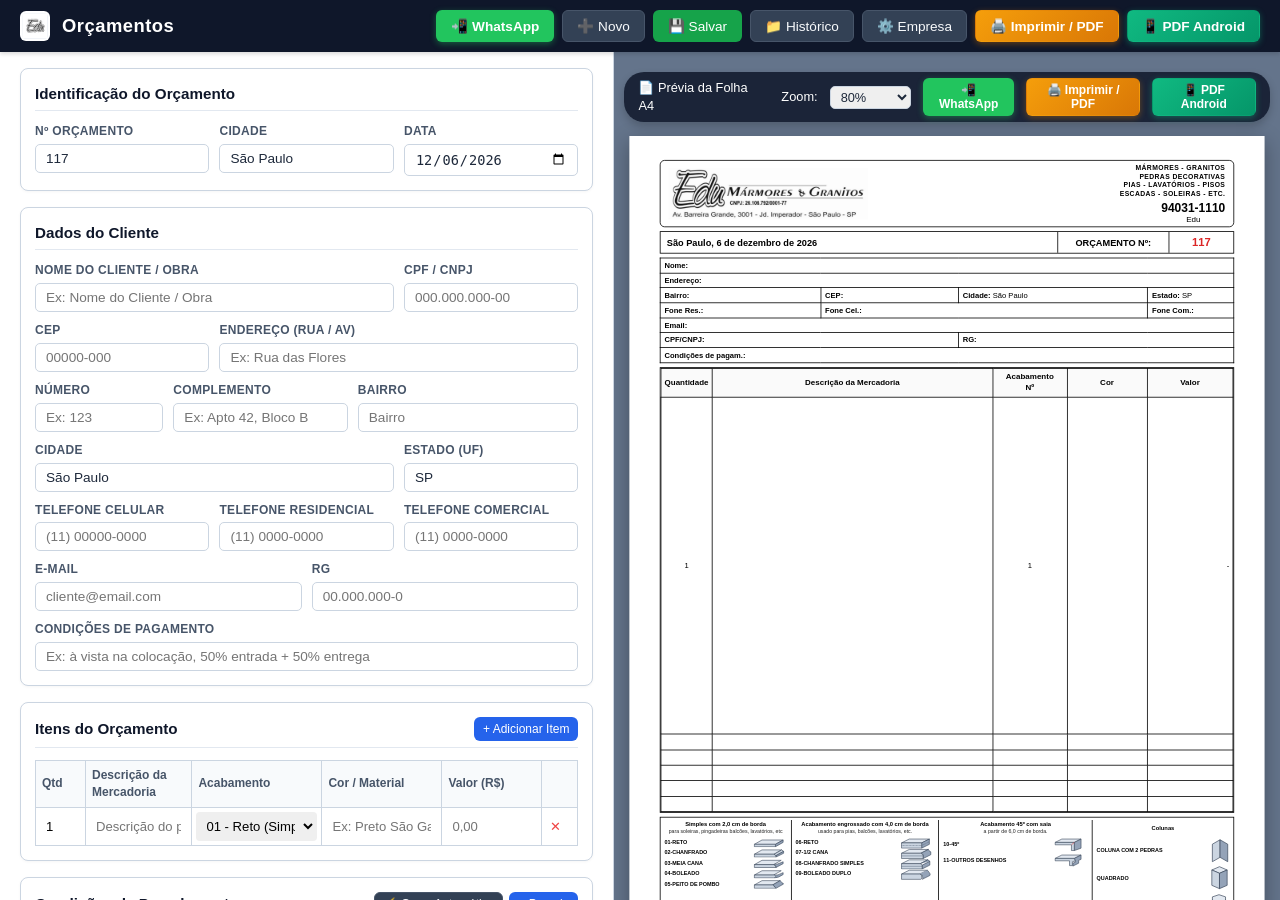
==== commit 14b02735: "feat: adiciona busca de endereco por CEP (ViaCEP), mascaras de formatacao, campos numero/complemento" ====
--- a/AndroidApp/Assets/www/index.html
+++ b/AndroidApp/Assets/www/index.html
@@ -84,42 +84,53 @@
           </div>
           <div class="form-group col-4">
             <label for="f-cli-cpfcnpj">CPF / CNPJ</label>
-            <input type="text" id="f-cli-cpfcnpj" class="form-control" placeholder="00.000.000/0000-00">
-          </div>
-
+            <input type="text" id="f-cli-cpfcnpj" class="form-control" placeholder="000.000.000-00" maxlength="18">
+          </div>
+
+          <div class="form-group col-4">
+            <label for="f-cli-cep">
+              CEP <span id="cep-status-msg" style="font-size: 0.72rem; color: #2563eb; font-weight: normal; margin-left: 4px; display: none;"></span>
+            </label>
+            <input type="text" id="f-cli-cep" class="form-control" placeholder="00000-000" maxlength="9">
+          </div>
           <div class="form-group col-8">
-            <label for="f-cli-endereco">Endereço</label>
-            <input type="text" id="f-cli-endereco" class="form-control" placeholder="Rua / Av, Número, Complemento">
-          </div>
-          <div class="form-group col-4">
+            <label for="f-cli-endereco">Endereço (Rua / Av)</label>
+            <input type="text" id="f-cli-endereco" class="form-control" placeholder="Ex: Rua das Flores">
+          </div>
+
+          <div class="form-group col-3">
+            <label for="f-cli-numero">Número</label>
+            <input type="text" id="f-cli-numero" class="form-control" placeholder="Ex: 123">
+          </div>
+          <div class="form-group col-4">
+            <label for="f-cli-complemento">Complemento</label>
+            <input type="text" id="f-cli-complemento" class="form-control" placeholder="Ex: Apto 42, Bloco B">
+          </div>
+          <div class="form-group col-5">
             <label for="f-cli-bairro">Bairro</label>
             <input type="text" id="f-cli-bairro" class="form-control" placeholder="Bairro">
           </div>
 
-          <div class="form-group col-4">
-            <label for="f-cli-cep">CEP</label>
-            <input type="text" id="f-cli-cep" class="form-control" placeholder="00000-000">
-          </div>
-          <div class="form-group col-5">
+          <div class="form-group col-8">
             <label for="f-cli-cidade">Cidade</label>
             <input type="text" id="f-cli-cidade" class="form-control" placeholder="Cidade">
           </div>
-          <div class="form-group col-3">
+          <div class="form-group col-4">
             <label for="f-cli-estado">Estado (UF)</label>
-            <input type="text" id="f-cli-estado" class="form-control" placeholder="SP">
+            <input type="text" id="f-cli-estado" class="form-control" placeholder="SP" maxlength="2">
           </div>
 
           <div class="form-group col-4">
             <label for="f-cli-fonecel">Telefone Celular</label>
-            <input type="text" id="f-cli-fonecel" class="form-control" placeholder="(11) 98765-4321">
+            <input type="text" id="f-cli-fonecel" class="form-control" placeholder="(11) 00000-0000" maxlength="15">
           </div>
           <div class="form-group col-4">
             <label for="f-cli-foneres">Telefone Residencial</label>
-            <input type="text" id="f-cli-foneres" class="form-control" placeholder="(11) 0000-0000">
+            <input type="text" id="f-cli-foneres" class="form-control" placeholder="(11) 0000-0000" maxlength="15">
           </div>
           <div class="form-group col-4">
             <label for="f-cli-fonecom">Telefone Comercial</label>
-            <input type="text" id="f-cli-fonecom" class="form-control" placeholder="(11) 0000-0000">
+            <input type="text" id="f-cli-fonecom" class="form-control" placeholder="(11) 0000-0000" maxlength="15">
           </div>
 
           <div class="form-group col-6">
@@ -128,7 +139,7 @@
           </div>
           <div class="form-group col-6">
             <label for="f-cli-rg">RG</label>
-            <input type="text" id="f-cli-rg" class="form-control" placeholder="00.000.000-0">
+            <input type="text" id="f-cli-rg" class="form-control" placeholder="00.000.000-0" maxlength="14">
           </div>
 
           <div class="form-group col-12">
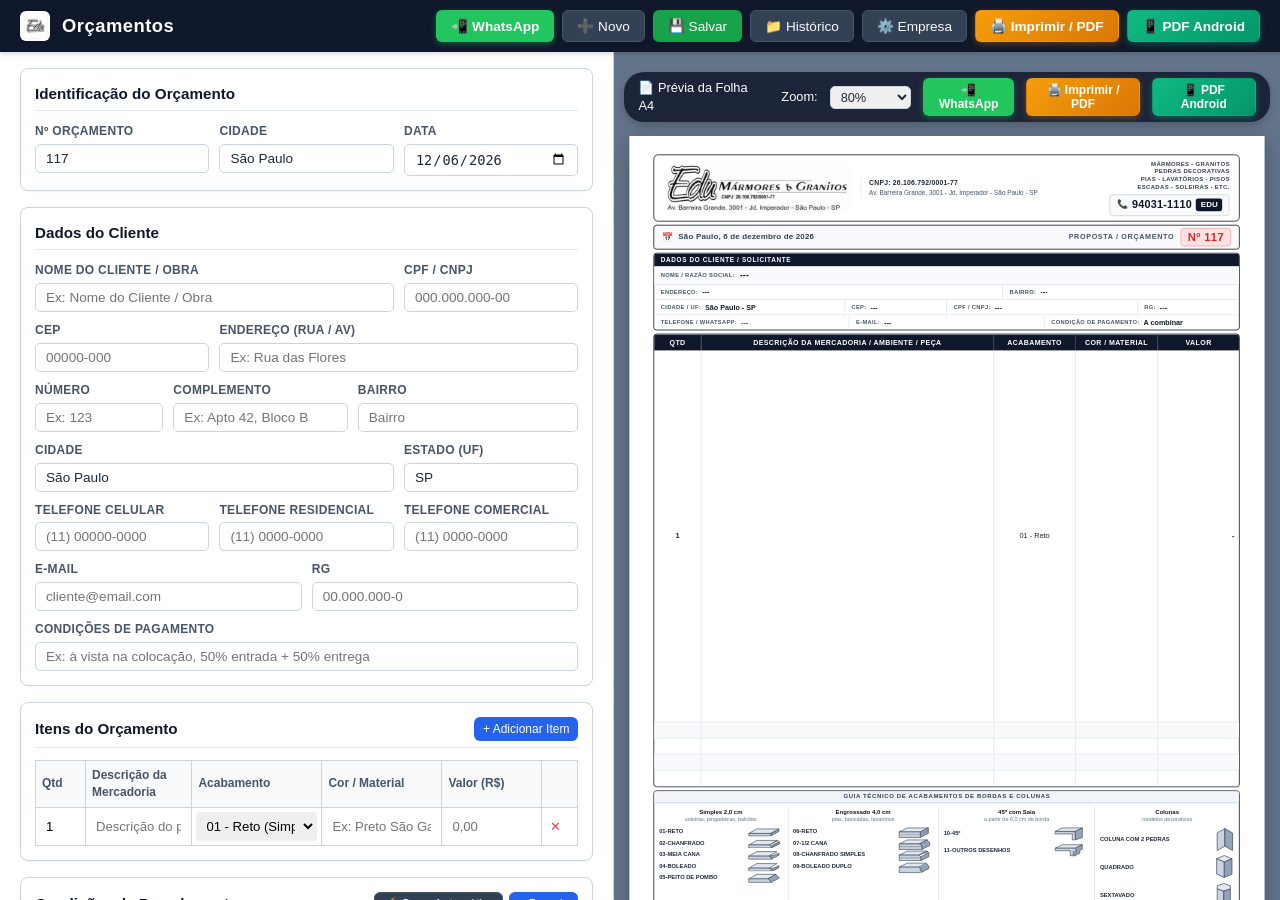
==== commit 2461ba58: "feat: reformula layout e distribuicao dos campos do orcamento para impressao e PDF" ====
--- a/AndroidApp/Assets/www/index.html
+++ b/AndroidApp/Assets/www/index.html
@@ -247,7 +247,7 @@
       </div>
 
       <!-- =========================================================
-           DOCUMENTO A4 IMPRESSO (LAYOUT IDÊNTICO AO EXEMPLO FORNECIDO)
+           DOCUMENTO A4 IMPRESSO (LAYOUT PROFISSIONAL REFORMULADO)
            ========================================================= -->
       <div class="a4-sheet" id="a4-sheet-document" style="transform: scale(0.8); margin-bottom: -60px;">
         
@@ -255,16 +255,19 @@
         <header class="orc-header">
           <div class="header-left">
             <img src="logo.png" alt="Edu Mármores & Granitos" class="header-logo-img" id="p-emp-logo-img">
+            <div class="header-company-info">
+              <div class="header-company-cnpj" id="p-emp-cnpj">CNPJ: 26.106.792/0001-77</div>
+              <div class="header-company-address" id="p-emp-endereco">Av. Barreira Grande, 3001 - Jd. Imperador - São Paulo - SP</div>
+            </div>
           </div>
           <div class="header-right">
             <div class="specialties-list" id="p-emp-especialidades">
-              <div>MÁRMORES - GRANITOS</div>
-              <div>PEDRAS DECORATIVAS</div>
-              <div>PIAS - LAVATÓRIOS - PISOS</div>
-              <div>ESCADAS - SOLEIRAS - ETC.</div>
-            </div>
-            <div class="header-phones" id="p-emp-phones-container">
+              <div>MÁRMORES • GRANITOS • PEDRAS DECORATIVAS</div>
+              <div>PIAS • LAVATÓRIOS • PISOS • ESCADAS • SOLEIRAS</div>
+            </div>
+            <div class="header-phones-card" id="p-emp-phones-container">
               <div class="phone-contact">
+                <span class="phone-icon">📞</span>
                 <span class="phone-number" id="p-emp-fone1">94031-1110</span>
                 <span class="person-name" id="p-emp-resp1">Edu</span>
               </div>
@@ -273,60 +276,90 @@
         </header>
 
         <!-- 2. DATA E NÚMERO DO ORÇAMENTO -->
-        <div class="orc-meta-bar">
-          <div class="orc-meta-date" id="p-data-extenso">
-            São Paulo, 21 de janeiro de 2021
-          </div>
-          <div class="orc-meta-title">
-            ORÇAMENTO Nº:
-          </div>
-          <div class="orc-meta-number" id="p-numero">
-            116
-          </div>
-        </div>
-
-        <!-- 3. DADOS DO CLIENTE -->
-        <table class="client-info-table">
-          <tbody>
-            <tr>
-              <td colspan="4"><span class="lbl">Nome: </span><span class="val" id="p-cli-nome"></span></td>
-            </tr>
-            <tr>
-              <td colspan="4"><span class="lbl">Endereço: </span><span class="val" id="p-cli-endereco"></span></td>
-            </tr>
-            <tr>
-              <td style="width: 28%;"><span class="lbl">Bairro: </span><span class="val" id="p-cli-bairro"></span></td>
-              <td style="width: 24%;"><span class="lbl">CEP: </span><span class="val" id="p-cli-cep"></span></td>
-              <td style="width: 33%;"><span class="lbl">Cidade: </span><span class="val" id="p-cli-cidade"></span></td>
-              <td style="width: 15%;"><span class="lbl">Estado: </span><span class="val" id="p-cli-estado"></span></td>
-            </tr>
-            <tr>
-              <td style="width: 28%;"><span class="lbl">Fone Res.: </span><span class="val" id="p-cli-foneres"></span></td>
-              <td colspan="2"><span class="lbl">Fone Cel.: </span><span class="val" id="p-cli-fonecel"></span></td>
-              <td><span class="lbl">Fone Com.: </span><span class="val" id="p-cli-fonecom"></span></td>
-            </tr>
-            <tr>
-              <td colspan="4"><span class="lbl">Email: </span><span class="val" id="p-cli-email"></span></td>
-            </tr>
-            <tr>
-              <td colspan="2"><span class="lbl">CPF/CNPJ: </span><span class="val" id="p-cli-cpfcnpj"></span></td>
-              <td colspan="2"><span class="lbl">RG: </span><span class="val" id="p-cli-rg"></span></td>
-            </tr>
-            <tr>
-              <td colspan="4"><span class="lbl">Condições de pagam.: </span><span class="val" id="p-cli-condpag"></span></td>
-            </tr>
-          </tbody>
-        </table>
+        <div class="orc-meta-banner">
+          <div class="meta-date-box">
+            <span class="meta-icon">📅</span>
+            <span class="meta-date-text" id="p-data-extenso">São Paulo, 18 de setembro de 2026</span>
+          </div>
+          <div class="meta-doc-badge">
+            <span class="meta-doc-label">PROPOSTA / ORÇAMENTO</span>
+            <span class="meta-doc-number-wrap">Nº <span id="p-numero">117</span></span>
+          </div>
+        </div>
+
+        <!-- 3. DADOS DO CLIENTE (CARD ESTRUTURADO E BEM DISTRIBUÍDO) -->
+        <div class="orc-client-card">
+          <div class="client-card-header">
+            <span>DADOS DO CLIENTE / SOLICITANTE</span>
+          </div>
+          <div class="client-grid">
+            <!-- Linha 1: Nome -->
+            <div class="client-field-row row-full">
+              <span class="c-lbl">NOME / RAZÃO SOCIAL:</span>
+              <span class="c-val client-name-highlight" id="p-cli-nome">---</span>
+            </div>
+
+            <!-- Linha 2: Endereço e Bairro -->
+            <div class="client-field-row row-address">
+              <div class="c-col flex-3">
+                <span class="c-lbl">ENDEREÇO:</span>
+                <span class="c-val" id="p-cli-endereco">---</span>
+              </div>
+              <div class="c-col flex-2">
+                <span class="c-lbl">BAIRRO:</span>
+                <span class="c-val" id="p-cli-bairro">---</span>
+              </div>
+            </div>
+
+            <!-- Linha 3: Cidade/UF, CEP, CPF/CNPJ, RG -->
+            <div class="client-field-row row-details">
+              <div class="c-col flex-2">
+                <span class="c-lbl">CIDADE / UF:</span>
+                <span class="c-val"><span id="p-cli-cidade">São Paulo</span> - <span id="p-cli-estado">SP</span></span>
+              </div>
+              <div class="c-col flex-1">
+                <span class="c-lbl">CEP:</span>
+                <span class="c-val" id="p-cli-cep">---</span>
+              </div>
+              <div class="c-col flex-2">
+                <span class="c-lbl">CPF / CNPJ:</span>
+                <span class="c-val" id="p-cli-cpfcnpj">---</span>
+              </div>
+              <div class="c-col flex-1">
+                <span class="c-lbl">RG:</span>
+                <span class="c-val" id="p-cli-rg">---</span>
+              </div>
+            </div>
+
+            <!-- Linha 4: Contatos e Condições de Pagamento -->
+            <div class="client-field-row row-contact-payment">
+              <div class="c-col flex-2">
+                <span class="c-lbl">TELEFONE / WHATSAPP:</span>
+                <span class="c-val contact-highlight" id="p-cli-fonecel">---</span>
+                <span id="p-cli-foneres" style="display:none;"></span>
+                <span id="p-cli-fonecom" style="display:none;"></span>
+              </div>
+              <div class="c-col flex-2">
+                <span class="c-lbl">E-MAIL:</span>
+                <span class="c-val" id="p-cli-email">---</span>
+              </div>
+              <div class="c-col flex-2">
+                <span class="c-lbl">CONDIÇÃO DE PAGAMENTO:</span>
+                <span class="c-val payment-highlight" id="p-cli-condpag">---</span>
+              </div>
+            </div>
+          </div>
+        </div>
 
         <!-- 4. TABELA DE ITENS / MERCADORIAS -->
         <div class="products-table-container">
           <table class="products-table">
             <thead>
               <tr>
-                <th class="col-qtd">Quantidade</th>
-                <th class="col-desc">Descrição da Mercadoria</th>
-                <th class="col-acab">Acabamento<br>Nº</th>
-                <th class="col-cor">Cor</th>
+                <th class="col-qtd">Qtd</th>
+                <th class="col-desc">Descrição da Mercadoria / Ambiente / Peça</th>
+                <th class="col-acab">Acabamento</th>
+                <th class="col-cor">Cor / Material</th>
                 <th class="col-val">Valor</th>
               </tr>
             </thead>
@@ -338,13 +371,16 @@
 
         <!-- 5. SEÇÃO DE ILUSTRAÇÕES DE ACABAMENTOS (BORDAS E COLUNAS) -->
         <div class="acabamentos-section">
+          <div class="acabamentos-title-bar">
+            <span>GUIA TÉCNICO DE ACABAMENTOS DE BORDAS E COLUNAS</span>
+          </div>
           <div class="acabamentos-grid">
             
             <!-- Grupo 1: Simples 2.0 cm -->
             <div class="acab-group">
               <div class="acab-header">
-                Simples com 2,0 cm de borda<br>
-                <span class="sub">para soleiras, pingadeiras balcões, lavatórios, etc</span>
+                <strong>Simples 2,0 cm</strong>
+                <span class="sub">soleiras, pingadeiras, balcões</span>
               </div>
               <div class="acab-items-list" id="acab-simples-list">
                 <!-- Gerado por acabamentos.js -->
@@ -354,8 +390,8 @@
             <!-- Grupo 2: Engrossado 4.0 cm -->
             <div class="acab-group">
               <div class="acab-header">
-                Acabamento engrossado com 4,0 cm de borda<br>
-                <span class="sub">usado para pias, balcões, lavatórios, etc.</span>
+                <strong>Engrossado 4,0 cm</strong>
+                <span class="sub">pias, bancadas, lavatórios</span>
               </div>
               <div class="acab-items-list" id="acab-engrossado-list">
                 <!-- Gerado por acabamentos.js -->
@@ -365,8 +401,8 @@
             <!-- Grupo 3: 45º com saia -->
             <div class="acab-group">
               <div class="acab-header">
-                Acabamento 45º com saia<br>
-                <span class="sub">a partir de 6,0 cm de borda.</span>
+                <strong>45º com Saia</strong>
+                <span class="sub">a partir de 6,0 cm de borda</span>
               </div>
               <div class="acab-items-list" id="acab-saia-list">
                 <!-- Gerado por acabamentos.js -->
@@ -376,7 +412,8 @@
             <!-- Grupo 4: Colunas -->
             <div class="acab-group">
               <div class="acab-header">
-                Colunas
+                <strong>Colunas</strong>
+                <span class="sub">modelos decorativos</span>
               </div>
               <div class="columns-diagram-container" id="colunas-diagram-box">
                 <!-- Gerado por acabamentos.js -->
@@ -388,13 +425,14 @@
 
         <!-- 6. SEÇÃO FINANCEIRA: PARCELAS, TOTAL E OBSERVAÇÕES -->
         <div class="financial-section">
-          <div class="parcelas-box">
+          <div class="parcelas-card">
+            <div class="finance-card-title">PARCELAMENTO / VENCIMENTOS</div>
             <table class="parcelas-table">
               <thead>
                 <tr>
-                  <th style="width: 45px;">parcela</th>
-                  <th style="width: 65px;">valor</th>
-                  <th>vencimento</th>
+                  <th style="width: 50px;">Parcela</th>
+                  <th>Valor</th>
+                  <th>Vencimento</th>
                 </tr>
               </thead>
               <tbody id="p-parcelas-tbody">
@@ -403,10 +441,12 @@
             </table>
           </div>
           <div class="total-and-obs">
-            <div class="total-row">
-              <span class="total-title">Valor total :</span>
-              <span class="total-currency">R$</span>
-              <span class="total-value-display" id="p-total-valor">860,00</span>
+            <div class="total-highlight-card">
+              <span class="total-title">VALOR TOTAL DO ORÇAMENTO:</span>
+              <div class="total-value-wrap">
+                <span class="total-currency">R$</span>
+                <span class="total-value-display" id="p-total-valor">0,00</span>
+              </div>
             </div>
             <div class="obs-row" id="p-obs-container">
               <div class="obs-box">
@@ -419,13 +459,24 @@
         <!-- 7. BLOCO DE FECHAMENTO (ASSINATURAS E DADOS BANCÁRIOS) -->
         <div class="orc-footer-block">
           <div class="signatures-section">
-            <div class="sign-line">VENDEDOR</div>
-            <div class="sign-line">COMPRADOR</div>
+            <div class="sign-block">
+              <div class="sign-line"></div>
+              <span class="sign-role">EDU MÁRMORES & GRANITOS</span>
+              <span class="sign-sub">Responsável Técnico / Vendedor</span>
+            </div>
+            <div class="sign-block">
+              <div class="sign-line"></div>
+              <span class="sign-role">DE ACORDO DO CLIENTE</span>
+              <span class="sign-sub">Assinatura do Solicitante / Data: ____/____/________</span>
+            </div>
           </div>
 
           <!-- 8. DADOS BANCÁRIOS / PIX NO RODAPÉ -->
-          <footer class="bank-details-footer" id="p-dadosbancarios">
-            Dados Bancarios: Caixa Econômica Agencia:242/ operação 013/ conta poupança 7675-7/ CPF:148.374.878-23 Cicero Eduardo dos Santos
+          <footer class="bank-details-footer" id="p-dadosbancarios-container">
+            <div class="bank-badge">DADOS BANCÁRIOS & PIX</div>
+            <div class="bank-text" id="p-dadosbancarios">
+              Dados Bancarios: Caixa Econômica Agencia:242/ operação 013/ conta poupança 7675-7/ CPF:148.374.878-23 Cicero Eduardo dos Santos
+            </div>
           </footer>
         </div>
 
--- a/AndroidApp/Assets/www/style.css
+++ b/AndroidApp/Assets/www/style.css
@@ -319,18 +319,18 @@
 }
 
 /* ===================================================
-   FOLHA DE ORÇAMENTO (A4) - IDÊNTICA AO MODELO
+   FOLHA DE ORÇAMENTO (A4) - REFORMULAÇÃO EXECUTIVA
    =================================================== */
 .a4-sheet {
   background: #ffffff;
   width: 210mm;
   min-height: 297mm;
   height: 297mm;
-  padding: 8mm 10mm;
+  padding: 6mm 8mm;
   box-sizing: border-box;
-  box-shadow: 0 8px 24px rgba(0,0,0,0.3);
-  color: #000000;
-  font-family: Arial, Helvetica, sans-serif;
+  box-shadow: 0 8px 24px rgba(0,0,0,0.25);
+  color: #0f172a;
+  font-family: 'Segoe UI', -apple-system, BlinkMacSystemFont, Roboto, Helvetica, Arial, sans-serif;
   display: flex;
   flex-direction: column;
   justify-content: space-between;
@@ -338,140 +338,274 @@
   transform-origin: top center;
 }
 
-/* CABEÇALHO DA EMPRESA */
+/* 1. CABEÇALHO DA EMPRESA */
 .orc-header {
-  border: 1.5px solid #000;
+  border: 1.5px solid #0f172a;
   border-radius: 6px;
-  padding: 4px 10px;
-  margin-bottom: 5px;
+  padding: 6px 12px;
+  margin-bottom: 4px;
   display: flex;
   justify-content: space-between;
   align-items: center;
+  background: #ffffff;
   min-height: 72px;
 }
 
 .header-left {
   display: flex;
   align-items: center;
+  gap: 12px;
 }
 
 .header-logo-img {
-  height: 64px;
-  max-width: 330px;
+  height: 60px;
+  max-width: 260px;
   object-fit: contain;
   display: block;
 }
 
+.header-company-info {
+  display: flex;
+  flex-direction: column;
+  gap: 2px;
+  border-left: 1.5px solid #e2e8f0;
+  padding-left: 10px;
+}
+
+.header-company-cnpj {
+  font-size: 8.5px;
+  font-weight: 700;
+  color: #1e293b;
+  letter-spacing: 0.3px;
+}
+
+.header-company-address {
+  font-size: 8px;
+  color: #475569;
+  max-width: 220px;
+  line-height: 1.25;
+}
+
 .header-right {
   text-align: right;
   display: flex;
   flex-direction: column;
   align-items: flex-end;
   justify-content: center;
+  gap: 4px;
 }
 
 .specialties-list {
-  font-size: 8.5px;
-  font-weight: bold;
-  letter-spacing: 0.5px;
-  line-height: 1.25;
+  font-size: 7.5px;
+  font-weight: 700;
+  letter-spacing: 0.4px;
+  line-height: 1.3;
+  color: #334155;
   text-align: right;
-}
-
-.header-phones {
-  margin-top: 4px;
-  display: flex;
-  gap: 14px;
-  font-size: 14px;
-  font-weight: bold;
+  text-transform: uppercase;
+}
+
+.header-phones-card {
+  display: flex;
+  gap: 8px;
+  background: #f8fafc;
+  border: 1px solid #cbd5e1;
+  border-radius: 4px;
+  padding: 3px 8px;
 }
 
 .phone-contact {
   display: flex;
-  flex-direction: column;
-  align-items: center;
-  line-height: 1.1;
+  align-items: center;
+  gap: 5px;
+  font-size: 13px;
+  font-weight: 800;
+  color: #0f172a;
+}
+
+.phone-contact .phone-icon {
+  font-size: 11px;
 }
 
 .phone-contact span.phone-number {
-  font-size: 15px;
-  font-weight: bold;
+  font-size: 13.5px;
+  font-weight: 800;
+  color: #0f172a;
+  letter-spacing: 0.3px;
 }
 
 .phone-contact span.person-name {
   font-size: 10px;
-  font-weight: normal;
-}
-
-/* BARRA DE DATA E NÚMERO DO ORÇAMENTO */
-.orc-meta-bar {
-  display: grid;
-  grid-template-columns: 1fr 140px 80px;
-  border: 1.5px solid #000;
-  font-size: 11.5px;
-  font-weight: bold;
-  margin-bottom: 5px;
-  background: #fff;
-}
-
-.orc-meta-date {
+  font-weight: 700;
+  background: #0f172a;
+  color: #ffffff;
+  padding: 1px 6px;
+  border-radius: 3px;
+  text-transform: uppercase;
+}
+
+/* 2. BANNER DE DATA E NÚMERO */
+.orc-meta-banner {
+  display: flex;
+  justify-content: space-between;
+  align-items: center;
+  border: 1.5px solid #0f172a;
+  border-radius: 4px;
+  padding: 3px 10px;
+  margin-bottom: 4px;
+  background: #f8fafc;
+}
+
+.meta-date-box {
+  display: flex;
+  align-items: center;
+  gap: 6px;
+  font-size: 10px;
+  font-weight: 600;
+  color: #334155;
+}
+
+.meta-icon {
+  font-size: 11px;
+}
+
+.meta-date-text {
+  letter-spacing: 0.2px;
+}
+
+.meta-doc-badge {
+  display: flex;
+  align-items: center;
+  gap: 8px;
+}
+
+.meta-doc-label {
+  font-size: 9px;
+  font-weight: 700;
+  letter-spacing: 0.8px;
+  color: #475569;
+}
+
+.meta-doc-number-wrap {
+  font-size: 14px;
+  font-weight: 900;
+  color: #dc2626;
+  background: #fee2e2;
+  border: 1px solid #fca5a5;
+  border-radius: 4px;
+  padding: 1px 8px;
+  letter-spacing: 0.5px;
+}
+
+/* 3. CARD DE DADOS DO CLIENTE */
+.orc-client-card {
+  border: 1.5px solid #0f172a;
+  border-radius: 4px;
+  margin-bottom: 4px;
+  overflow: hidden;
+  background: #ffffff;
+}
+
+.client-card-header {
+  background: #0f172a;
+  color: #ffffff;
+  font-size: 8px;
+  font-weight: 800;
+  letter-spacing: 0.8px;
+  padding: 2.5px 8px;
+  text-transform: uppercase;
+}
+
+.client-grid {
+  display: flex;
+  flex-direction: column;
+}
+
+.client-field-row {
+  display: flex;
+  border-bottom: 1px solid #e2e8f0;
+  align-items: center;
+}
+
+.client-field-row:last-child {
+  border-bottom: none;
+}
+
+.client-field-row.row-full {
   padding: 3px 8px;
+  gap: 6px;
+  background: #f8fafc;
+}
+
+.client-name-highlight {
+  font-size: 11px !important;
+  font-weight: 800 !important;
+  color: #0f172a !important;
+  text-transform: uppercase;
+  letter-spacing: 0.3px;
+}
+
+.client-field-row.row-address,
+.client-field-row.row-details,
+.client-field-row.row-contact-payment {
+  display: flex;
+  width: 100%;
+}
+
+.c-col {
   display: flex;
   align-items: center;
   gap: 5px;
-}
-
-.orc-meta-title {
-  border-left: 1.5px solid #000;
-  border-right: 1.5px solid #000;
-  padding: 3px 8px;
-  text-align: center;
-  display: flex;
-  align-items: center;
-  justify-content: center;
-  text-transform: uppercase;
-}
-
-.orc-meta-number {
-  padding: 3px 8px;
-  text-align: center;
-  color: #dc2626;
-  font-size: 14px;
-  display: flex;
-  align-items: center;
-  justify-content: center;
-}
-
-/* TABELA DE DADOS DO CLIENTE */
-.client-info-table {
-  width: 100%;
-  border-collapse: collapse;
-  font-size: 9.5px;
-  border: 1.5px solid #000;
-  margin-bottom: 5px;
-}
-
-.client-info-table td {
-  border: 1px solid #000;
-  padding: 2.2px 5px;
-  vertical-align: middle;
-}
-
-.client-info-table .lbl {
-  font-weight: bold;
-}
-
-.client-info-table .val {
-  font-weight: 500;
-}
-
-/* TABELA DE MERCADORIAS */
+  padding: 2.8px 8px;
+  border-right: 1px solid #e2e8f0;
+  box-sizing: border-box;
+}
+
+.c-col:last-child {
+  border-right: none;
+}
+
+.flex-1 { flex: 1; }
+.flex-2 { flex: 2; }
+.flex-3 { flex: 3; }
+
+.c-lbl {
+  font-size: 7.2px;
+  font-weight: 800;
+  color: #475569;
+  letter-spacing: 0.4px;
+  white-space: nowrap;
+}
+
+.c-val {
+  font-size: 9px;
+  font-weight: 600;
+  color: #0f172a;
+  white-space: nowrap;
+  overflow: hidden;
+  text-overflow: ellipsis;
+}
+
+.contact-highlight {
+  color: #0369a1 !important;
+  font-weight: 700 !important;
+}
+
+.payment-highlight {
+  font-weight: 700 !important;
+  color: #0f172a;
+}
+
+/* 4. TABELA DE MERCADORIAS */
 .products-table-container {
-  border: 1.5px solid #000;
-  margin-bottom: 5px;
+  border: 1.5px solid #0f172a;
+  border-radius: 4px;
+  margin-bottom: 4px;
   flex: 1 1 auto;
   display: flex;
   flex-direction: column;
+  overflow: hidden;
+  background: #ffffff;
 }
 
 .products-table {
@@ -482,79 +616,117 @@
 }
 
 .products-table th {
-  border: 1px solid #000;
-  padding: 3.5px 2px;
+  background: #0f172a;
+  color: #ffffff;
+  padding: 3.5px 6px;
   text-align: center;
-  font-weight: bold;
-  font-size: 10px;
-  background: #fafafa;
+  font-weight: 700;
+  font-size: 8.8px;
+  letter-spacing: 0.5px;
+  text-transform: uppercase;
+  border-right: 1px solid #334155;
+}
+
+.products-table th:last-child {
+  border-right: none;
 }
 
 .products-table td {
-  border: 1px solid #000;
-  padding: 2.5px 4px;
+  border-bottom: 1px solid #e2e8f0;
+  border-right: 1px solid #e2e8f0;
+  padding: 3px 6px;
   vertical-align: middle;
-}
-
-.col-qtd { width: 9%; text-align: center; }
-.col-desc { width: 49%; text-align: left; }
-.col-acab { width: 13%; text-align: center; }
+  font-size: 9.2px;
+  color: #1e293b;
+}
+
+.products-table td:last-child {
+  border-right: none;
+}
+
+.products-table tbody tr:nth-child(even) {
+  background-color: #f8fafc;
+}
+
+.col-qtd { width: 8%; text-align: center; font-weight: 700; }
+.col-desc { width: 50%; text-align: left; }
+.col-acab { width: 14%; text-align: center; }
 .col-cor { width: 14%; text-align: center; }
-.col-val { width: 15%; text-align: right; }
-
-/* SEÇÃO DE ILUSTRAÇÃO DOS ACABAMENTOS */
+.col-val { width: 14%; text-align: right; font-weight: 700; font-variant-numeric: tabular-nums; }
+
+/* 5. SEÇÃO DE ILUSTRAÇÃO DOS ACABAMENTOS */
 .acabamentos-section {
-  border: 1.5px solid #000;
-  padding: 3px 5px;
+  border: 1.5px solid #0f172a;
+  border-radius: 4px;
   margin-bottom: 4px;
-  background: #fff;
+  background: #ffffff;
+  overflow: hidden;
+}
+
+.acabamentos-title-bar {
+  background: #f1f5f9;
+  border-bottom: 1px solid #cbd5e1;
+  text-align: center;
+  padding: 2px 0;
+  font-size: 7.5px;
+  font-weight: 800;
+  letter-spacing: 0.8px;
+  color: #334155;
+  text-transform: uppercase;
 }
 
 .acabamentos-grid {
   display: grid;
   grid-template-columns: 1.15fr 1.3fr 1.35fr 1.2fr;
-  gap: 5px;
+  gap: 6px;
+  padding: 4px 6px;
 }
 
 .acab-group {
-  border-right: 1px solid #000;
-  padding-right: 5px;
-}
+  border-right: 1px solid #e2e8f0;
+  padding-right: 6px;
+}
+
 .acab-group:last-child {
   border-right: none;
   padding-right: 0;
 }
 
 .acab-header {
+  font-size: 7.5px;
+  text-align: center;
+  margin-bottom: 3px;
+  line-height: 1.15;
+  min-height: 22px;
+  display: flex;
+  flex-direction: column;
+  justify-content: center;
+  color: #0f172a;
+}
+
+.acab-header strong {
+  font-weight: 800;
+}
+
+.acab-header span.sub {
+  font-size: 6.8px;
+  font-weight: 500;
+  color: #64748b;
+}
+
+.acab-items-list {
+  display: flex;
+  flex-direction: column;
+  gap: 2.5px;
+}
+
+.acab-item-row {
+  display: flex;
+  align-items: center;
+  justify-content: space-between;
   font-size: 7.2px;
-  font-weight: bold;
-  text-align: center;
-  margin-bottom: 2px;
-  line-height: 1.1;
-  min-height: 20px;
-  display: flex;
-  flex-direction: column;
-  justify-content: center;
-}
-
-.acab-header span.sub {
-  font-size: 6.5px;
-  font-weight: normal;
-  color: #222;
-}
-
-.acab-items-list {
-  display: flex;
-  flex-direction: column;
-  gap: 2px;
-}
-
-.acab-item-row {
-  display: flex;
-  align-items: center;
-  justify-content: space-between;
-  font-size: 6.8px;
-  font-weight: bold;
+  font-weight: 700;
+  color: #1e293b;
 }
 
 .acab-item-row span {
@@ -562,8 +734,8 @@
 }
 
 .acab-item-svg {
-  width: 42px;
-  height: 11px;
+  width: 44px;
+  height: 12px;
 }
 
 .columns-diagram-container {
@@ -576,21 +748,38 @@
   display: flex;
   align-items: center;
   justify-content: space-between;
-  font-size: 6.8px;
-  font-weight: bold;
-}
-
-/* SEÇÃO FINANCEIRA (PARCELAS + TOTAL + OBS) */
+  font-size: 7.2px;
+  font-weight: 700;
+  color: #1e293b;
+}
+
+/* 6. SEÇÃO FINANCEIRA (PARCELAS + TOTAL + OBS) */
 .financial-section {
   display: grid;
-  grid-template-columns: 180px 1fr;
-  border: 1.5px solid #000;
+  grid-template-columns: 210px 1fr;
+  border: 1.5px solid #0f172a;
+  border-radius: 4px;
   margin-bottom: 4px;
-  min-height: 56px;
-}
-
-.parcelas-box {
-  border-right: 1.5px solid #000;
+  min-height: 58px;
+  overflow: hidden;
+  background: #ffffff;
+}
+
+.parcelas-card {
+  border-right: 1.5px solid #0f172a;
+  display: flex;
+  flex-direction: column;
+}
+
+.finance-card-title {
+  background: #0f172a;
+  color: #ffffff;
+  font-size: 7.5px;
+  font-weight: 800;
+  letter-spacing: 0.6px;
+  padding: 2px 6px;
+  text-align: center;
+  text-transform: uppercase;
 }
 
 .parcelas-table {
@@ -598,89 +787,166 @@
   border-collapse: collapse;
   font-size: 8.5px;
   text-align: center;
-}
-
-.parcelas-table th, .parcelas-table td {
-  border: 1px solid #000;
+  height: 100%;
+}
+
+.parcelas-table th {
+  background: #f1f5f9;
+  font-weight: 700;
+  color: #334155;
+  border-bottom: 1px solid #cbd5e1;
+  border-right: 1px solid #cbd5e1;
   padding: 2px;
-}
-
-.parcelas-table th {
-  background: #fafafa;
-  font-weight: bold;
+  font-size: 7.8px;
+  text-transform: uppercase;
+}
+
+.parcelas-table th:last-child {
+  border-right: none;
+}
+
+.parcelas-table td {
+  border-bottom: 1px solid #e2e8f0;
+  border-right: 1px solid #e2e8f0;
+  padding: 2px;
+  font-weight: 600;
+}
+
+.parcelas-table td:last-child {
+  border-right: none;
 }
 
 .total-and-obs {
   display: flex;
   flex-direction: column;
-}
-
-.total-row {
-  border-bottom: 1.5px solid #000;
-  display: flex;
-  align-items: center;
   justify-content: space-between;
-  padding: 4px 10px;
-  font-weight: bold;
+}
+
+.total-highlight-card {
+  border-bottom: 1px solid #cbd5e1;
+  display: flex;
+  align-items: center;
+  justify-content: space-between;
+  padding: 4px 12px;
+  background: #f8fafc;
 }
 
 .total-title {
-  font-size: 14px;
+  font-size: 11px;
+  font-weight: 800;
+  letter-spacing: 0.6px;
+  color: #0f172a;
+  text-transform: uppercase;
+}
+
+.total-value-wrap {
+  display: flex;
+  align-items: baseline;
+  gap: 4px;
+}
+
+.total-currency {
+  font-size: 13px;
+  font-weight: 700;
+  color: #dc2626;
+}
+
+.total-value-display {
+  font-size: 19px;
+  font-weight: 900;
+  color: #dc2626;
   letter-spacing: 0.5px;
 }
 
-.total-currency {
-  font-size: 16px;
-}
-
-.total-value-display {
-  font-size: 18px;
-  font-weight: 900;
-}
-
 .obs-row {
   display: flex;
   align-items: center;
   justify-content: center;
-  padding: 4px;
+  padding: 3px 8px;
   flex-grow: 1;
 }
 
 .obs-box {
-  border: 1.5px solid #000;
+  border: 1px dashed #dc2626;
   border-radius: 3px;
-  padding: 3px 6px;
-  color: #dc2626;
-  font-weight: bold;
-  font-size: 9px;
+  padding: 2.5px 8px;
+  color: #b91c1c;
+  background: #fef2f2;
+  font-weight: 700;
+  font-size: 8.5px;
   text-align: center;
+  line-height: 1.25;
+  width: 100%;
+  box-sizing: border-box;
+}
+
+/* 7. BLOCO DE FECHAMENTO (ASSINATURAS E DADOS BANCÁRIOS) */
+.orc-footer-block {
+  display: flex;
+  flex-direction: column;
+  gap: 3px;
+}
+
+.signatures-section {
+  display: flex;
+  justify-content: space-around;
+  margin: 4px 0 2px;
+  text-align: center;
+}
+
+.sign-block {
+  display: flex;
+  flex-direction: column;
+  align-items: center;
+  width: 220px;
+}
+
+.sign-line {
+  width: 100%;
+  border-top: 1.5px solid #0f172a;
+  margin-bottom: 2px;
+}
+
+.sign-role {
+  font-size: 8.5px;
+  font-weight: 800;
+  color: #0f172a;
+  letter-spacing: 0.4px;
+  text-transform: uppercase;
+}
+
+.sign-sub {
+  font-size: 7px;
+  font-weight: 500;
+  color: #64748b;
+}
+
+.bank-details-footer {
+  border: 1px solid #cbd5e1;
+  border-radius: 4px;
+  background: #f8fafc;
+  padding: 3px 8px;
+  display: flex;
+  align-items: center;
+  gap: 8px;
+}
+
+.bank-badge {
+  background: #0f172a;
+  color: #ffffff;
+  font-size: 7px;
+  font-weight: 800;
+  letter-spacing: 0.5px;
+  padding: 2px 6px;
+  border-radius: 3px;
+  white-space: nowrap;
+}
+
+.bank-text {
+  font-size: 7.8px;
+  font-weight: 600;
+  color: #1e293b;
   line-height: 1.2;
-}
-
-/* SEÇÃO DE ASSINATURAS E DADOS BANCÁRIOS */
-.signatures-section {
-  display: flex;
-  justify-content: space-around;
-  margin: 6px 0 3px;
-  text-align: center;
-}
-
-.sign-line {
-  width: 185px;
-  border-top: 1px solid #000;
-  padding-top: 2px;
-  font-size: 10px;
-  font-weight: bold;
-  text-transform: uppercase;
-}
-
-.bank-details-footer {
-  font-size: 7.8px;
-  text-align: center;
-  font-weight: bold;
-  line-height: 1.2;
-  padding-top: 2px;
-  border-top: 1px dotted #888;
 }
 
 /* MODAL HISTÓRICO & CONFIGURAÇÕES */
@@ -934,7 +1200,7 @@
 @media print {
   @page {
     size: A4 portrait;
-    margin: 6mm 7mm;
+    margin: 5mm 6mm;
   }
 
   * {
@@ -949,12 +1215,14 @@
     padding: 0 !important;
     overflow: visible !important;
     background: #ffffff !important;
+    font-size: 9pt;
   }
 
   .top-navbar,
   .form-panel,
   .preview-toolbar,
   .modal-backdrop,
+  .mobile-bottom-nav,
   .no-print {
     display: none !important;
   }
@@ -980,7 +1248,7 @@
 
   .a4-sheet {
     width: 100% !important;
-    min-height: 275mm !important;
+    min-height: 285mm !important;
     max-height: none !important;
     height: auto !important;
     box-sizing: border-box !important;
@@ -989,15 +1257,17 @@
     margin: 0 !important;
     transform: none !important;
     overflow: visible !important;
-    display: block !important;
+    display: flex !important;
+    flex-direction: column !important;
+    justify-content: space-between !important;
   }
 
   .products-table-container {
     display: block !important;
-    flex: none !important;
+    flex: 1 1 auto !important;
     height: auto !important;
-    border: 1.5px solid #000 !important;
-    margin-bottom: 6px !important;
+    border: 1.5px solid #0f172a !important;
+    margin-bottom: 4px !important;
     break-inside: auto !important;
     page-break-inside: auto !important;
   }
@@ -1013,8 +1283,8 @@
 
   /* Proteção estrita para nunca cortar blocos no meio da página */
   .orc-header,
-  .orc-meta-bar,
-  .client-info-table,
+  .orc-meta-banner,
+  .orc-client-card,
   .acabamentos-section,
   .financial-section,
   .orc-footer-block,
@@ -1022,6 +1292,6 @@
   .bank-details-footer {
     break-inside: avoid !important;
     page-break-inside: avoid !important;
-    margin-bottom: 6px !important;
-  }
-}
+    margin-bottom: 4px !important;
+  }
+}
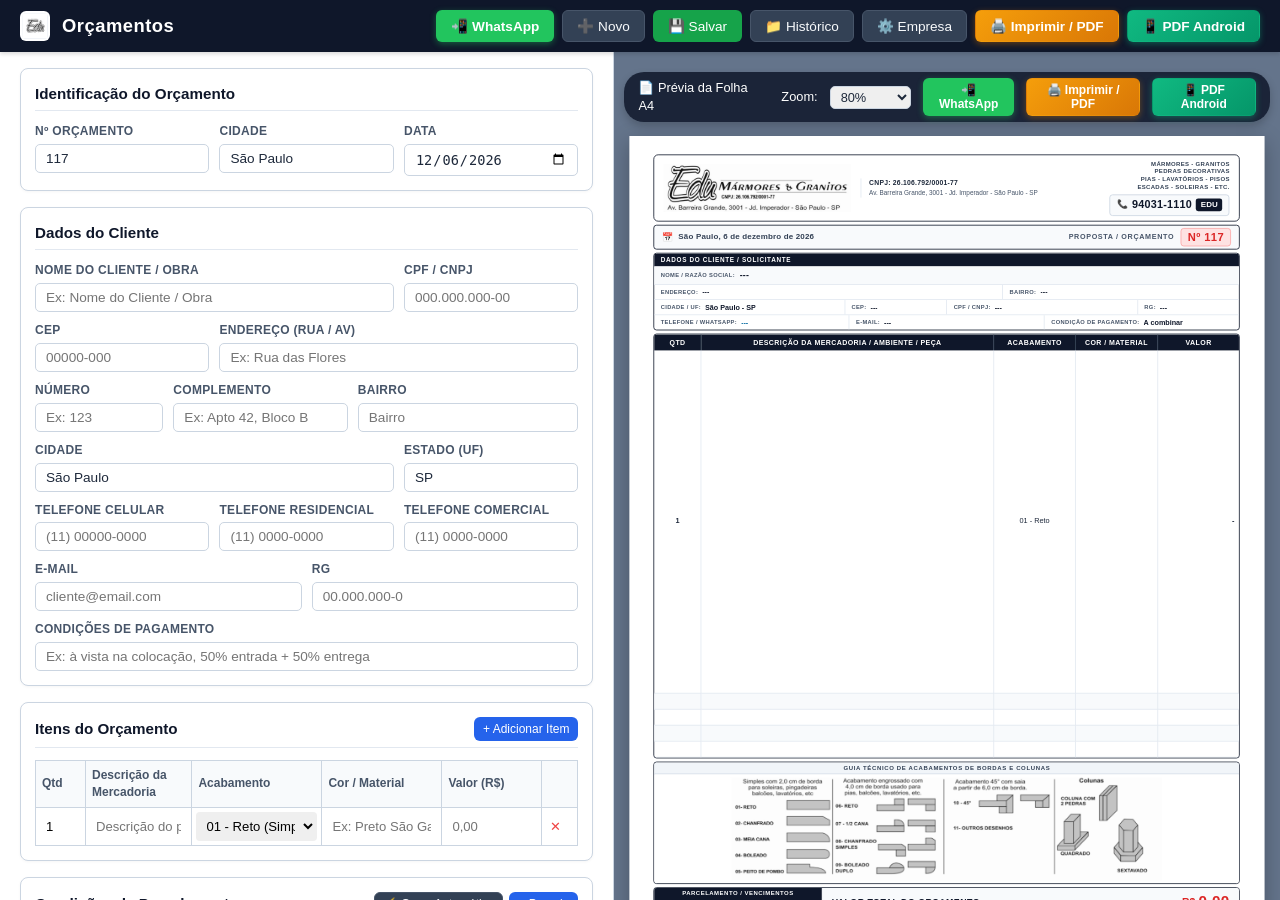
==== commit 5d7760a0: "feat: integra ilustracao oficial de alta resolucao para guia tecnico de acabamentos" ====
--- a/AndroidApp/Assets/www/index.html
+++ b/AndroidApp/Assets/www/index.html
@@ -374,52 +374,8 @@
           <div class="acabamentos-title-bar">
             <span>GUIA TÉCNICO DE ACABAMENTOS DE BORDAS E COLUNAS</span>
           </div>
-          <div class="acabamentos-grid">
-            
-            <!-- Grupo 1: Simples 2.0 cm -->
-            <div class="acab-group">
-              <div class="acab-header">
-                <strong>Simples 2,0 cm</strong>
-                <span class="sub">soleiras, pingadeiras, balcões</span>
-              </div>
-              <div class="acab-items-list" id="acab-simples-list">
-                <!-- Gerado por acabamentos.js -->
-              </div>
-            </div>
-
-            <!-- Grupo 2: Engrossado 4.0 cm -->
-            <div class="acab-group">
-              <div class="acab-header">
-                <strong>Engrossado 4,0 cm</strong>
-                <span class="sub">pias, bancadas, lavatórios</span>
-              </div>
-              <div class="acab-items-list" id="acab-engrossado-list">
-                <!-- Gerado por acabamentos.js -->
-              </div>
-            </div>
-
-            <!-- Grupo 3: 45º com saia -->
-            <div class="acab-group">
-              <div class="acab-header">
-                <strong>45º com Saia</strong>
-                <span class="sub">a partir de 6,0 cm de borda</span>
-              </div>
-              <div class="acab-items-list" id="acab-saia-list">
-                <!-- Gerado por acabamentos.js -->
-              </div>
-            </div>
-
-            <!-- Grupo 4: Colunas -->
-            <div class="acab-group">
-              <div class="acab-header">
-                <strong>Colunas</strong>
-                <span class="sub">modelos decorativos</span>
-              </div>
-              <div class="columns-diagram-container" id="colunas-diagram-box">
-                <!-- Gerado por acabamentos.js -->
-              </div>
-            </div>
-
+          <div class="acabamentos-img-wrapper">
+            <img src="acabamentos.png" alt="Guia Técnico de Acabamentos de Bordas e Colunas" class="acabamentos-img">
           </div>
         </div>
 
--- a/AndroidApp/Assets/www/style.css
+++ b/AndroidApp/Assets/www/style.css
@@ -675,82 +675,19 @@
   text-transform: uppercase;
 }
 
-.acabamentos-grid {
-  display: grid;
-  grid-template-columns: 1.15fr 1.3fr 1.35fr 1.2fr;
-  gap: 6px;
-  padding: 4px 6px;
-}
-
-.acab-group {
-  border-right: 1px solid #e2e8f0;
-  padding-right: 6px;
-}
-
-.acab-group:last-child {
-  border-right: none;
-  padding-right: 0;
-}
-
-.acab-header {
-  font-size: 7.5px;
-  text-align: center;
-  margin-bottom: 3px;
-  line-height: 1.15;
-  min-height: 22px;
-  display: flex;
-  flex-direction: column;
+.acabamentos-img-wrapper {
+  padding: 3px 6px;
+  display: flex;
   justify-content: center;
-  color: #0f172a;
-}
-
-.acab-header strong {
-  font-weight: 800;
-}
-
-.acab-header span.sub {
-  font-size: 6.8px;
-  font-weight: 500;
-  color: #64748b;
-}
-
-.acab-items-list {
-  display: flex;
-  flex-direction: column;
-  gap: 2.5px;
-}
-
-.acab-item-row {
-  display: flex;
-  align-items: center;
-  justify-content: space-between;
-  font-size: 7.2px;
-  font-weight: 700;
-  color: #1e293b;
-}
-
-.acab-item-row span {
-  white-space: nowrap;
-}
-
-.acab-item-svg {
-  width: 44px;
-  height: 12px;
-}
-
-.columns-diagram-container {
-  display: flex;
-  flex-direction: column;
-  gap: 3px;
-}
-
-.column-drawing-item {
-  display: flex;
-  align-items: center;
-  justify-content: space-between;
-  font-size: 7.2px;
-  font-weight: 700;
-  color: #1e293b;
+  align-items: center;
+  background: #ffffff;
+}
+
+.acabamentos-img {
+  width: 100%;
+  max-height: 130px;
+  object-fit: contain;
+  display: block;
 }
 
 /* 6. SEÇÃO FINANCEIRA (PARCELAS + TOTAL + OBS) */
@@ -890,7 +827,7 @@
 .signatures-section {
   display: flex;
   justify-content: space-around;
-  margin: 4px 0 2px;
+  margin: 34px 0 6px;
   text-align: center;
 }
 
@@ -898,13 +835,13 @@
   display: flex;
   flex-direction: column;
   align-items: center;
-  width: 220px;
+  width: 240px;
 }
 
 .sign-line {
   width: 100%;
   border-top: 1.5px solid #0f172a;
-  margin-bottom: 2px;
+  margin-bottom: 3px;
 }
 
 .sign-role {
@@ -1288,10 +1225,16 @@
   .acabamentos-section,
   .financial-section,
   .orc-footer-block,
-  .signatures-section,
   .bank-details-footer {
     break-inside: avoid !important;
     page-break-inside: avoid !important;
     margin-bottom: 4px !important;
   }
-}
+
+  .signatures-section {
+    break-inside: avoid !important;
+    page-break-inside: avoid !important;
+    margin-top: 30px !important;
+    margin-bottom: 6px !important;
+  }
+}
